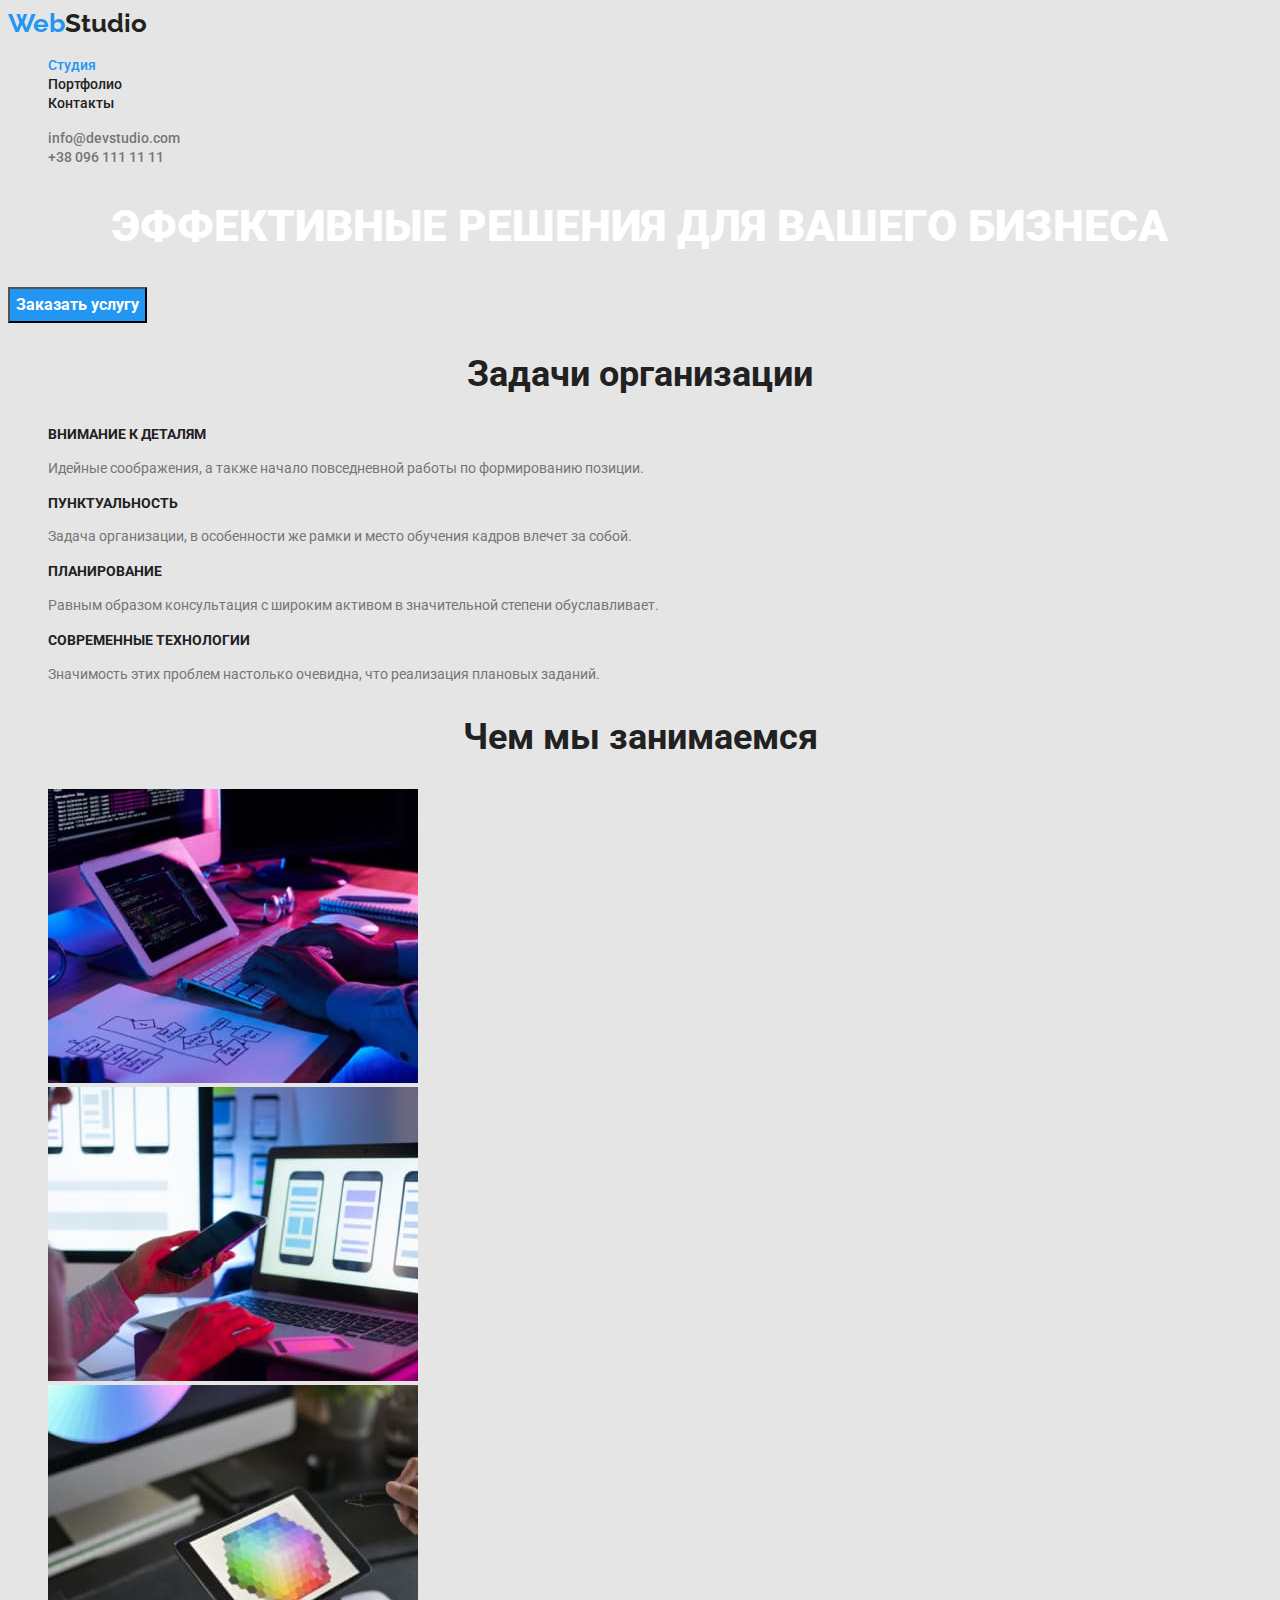
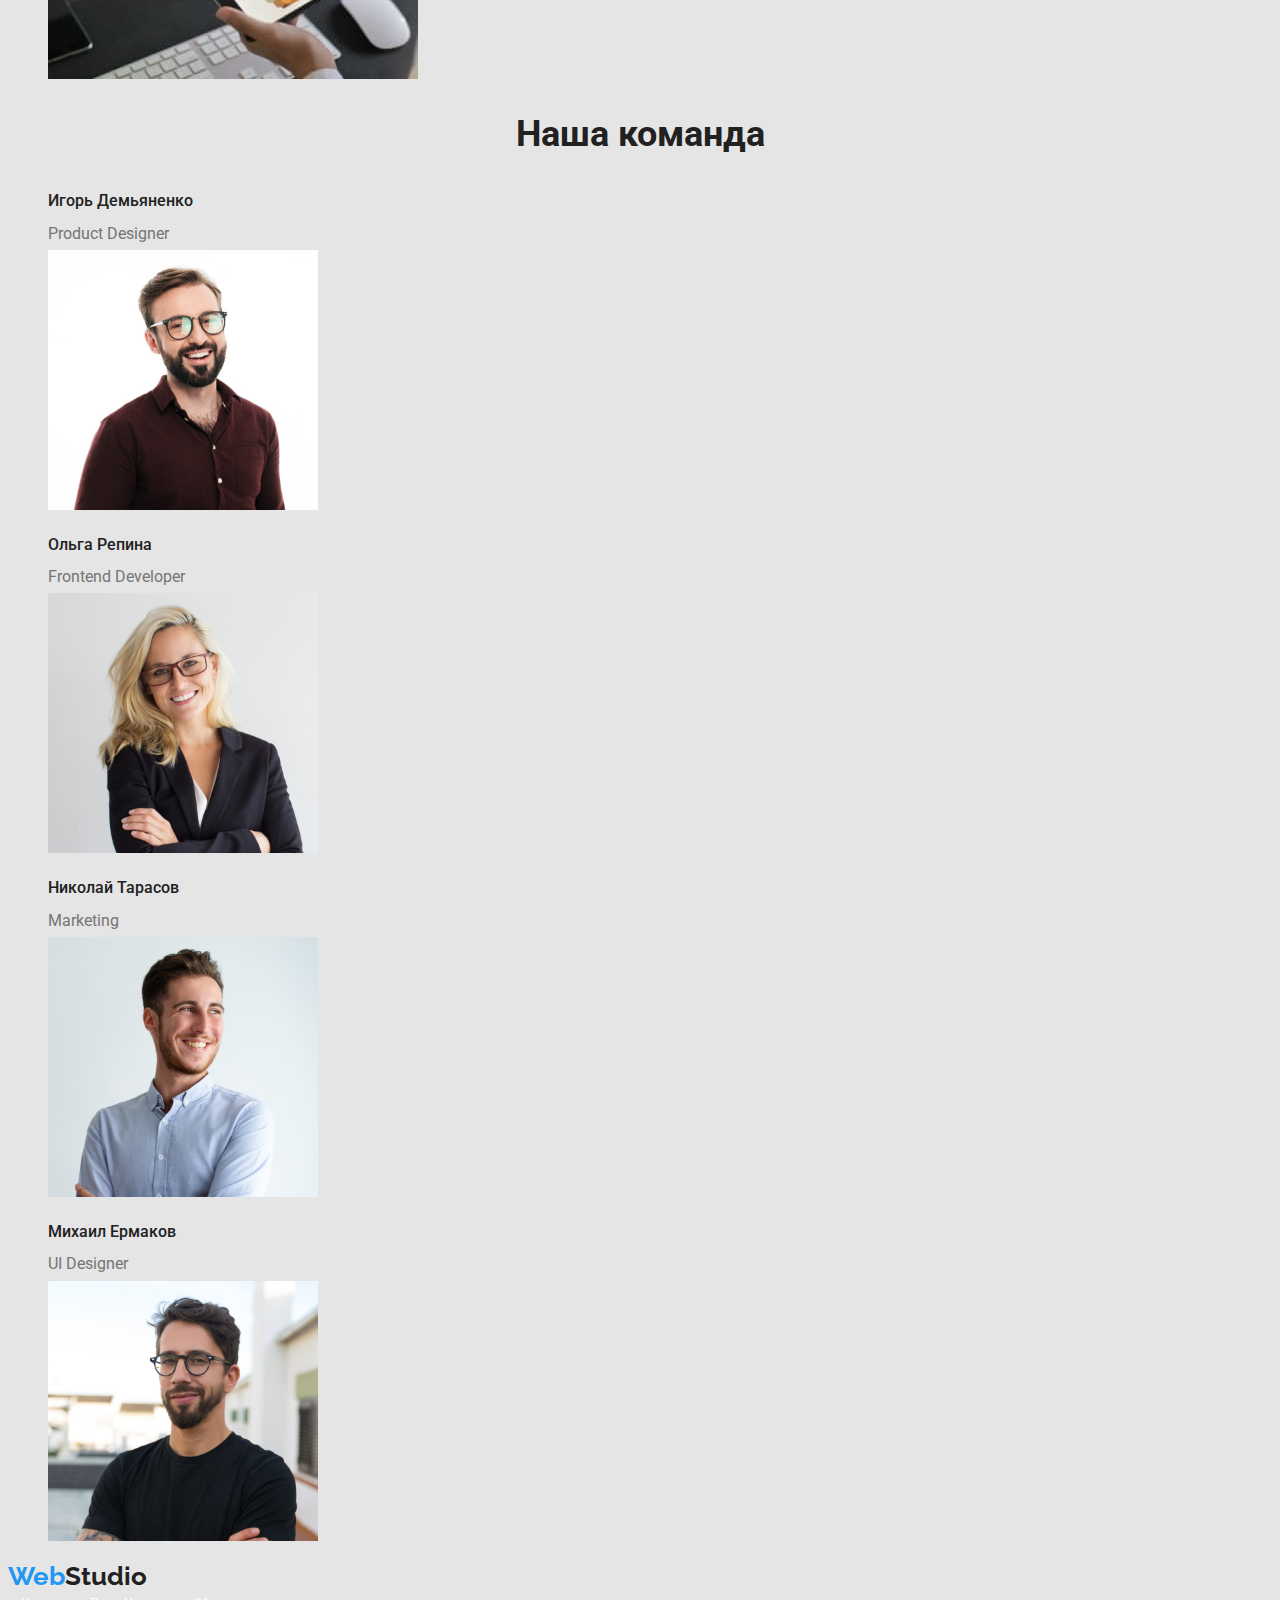
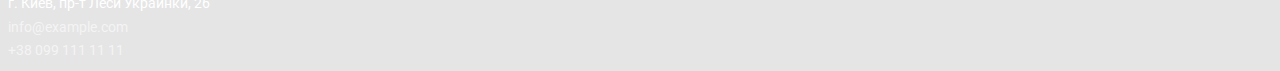
==== index.html @ 9c1476e8 "делает копию" ====
<!DOCTYPE html>
<html lang="en">
  <head>
    <meta charset="UTF-8" />
    <meta http-equiv="X-UA-Compatible" content="IE=edge" />
    <meta name="viewport" content="width=device-width, initial-scale=1.0" />
    <title>Document</title>
    <link
      href="https://fonts.googleapis.com/css2?family=Raleway:wght@700&family=Roboto:wght@400;500;700;900&display=swap"
      rel="stylesheet"
    />
    <link rel="stylesheet" href="./css/styles.css" />
  </head>
  <body>
    <header>
      <nav class="nav">
        <a href="index.html" class="logo">Web<span class="logo-span">Studio</span></a>

        <ul class="site-nav">
          <li><a href="./index.html" class="link-current">Студия</a></li>
          <li><a href="./portfolio.html" class="link">Портфолио</a></li>
          <li><a href="" class="link">Контакты</a></li>
        </ul>
      </nav>

      <ul class="auth-nav">
        <li><a href="" class="link">info@devstudio.com</a></li>
        <li><a href="" class="link">+38 096 111 11 11</a></li>
      </ul>
    </header>
    <main>
      <!--Main section-->
      <section class="main">
        <h1 class="main-title">Эффективные решения для вашего бизнеса</h1>

        <button type="button" class="button primary">Заказать услугу</button>
      </section>

      <!--Tasks section-->
      <section class="section">
        <h2 class="section-title">Задачи организации</h2>
        <ul class="tasks">
          <li>
            <h3 class="title">Внимание к деталям</h3>
            <p class="text">Идейные соображения, а также начало повседневной работы по формированию позиции.</p>
          </li>
          <li>
            <h3 class="title">Пунктуальность</h3>
            <p class="text">Задача организации, в особенности же рамки и место обучения кадров влечет за собой.</p>
          </li>
          <li>
            <h3 class="title">Планирование</h3>
            <p class="text">Равным образом консультация с широким активом в значительной степени обуславливает.</p>
          </li>
          <li>
            <h3 class="title">Современные технологии</h3>
            <p class="text">Значимость этих проблем настолько очевидна, что реализация плановых заданий.</p>
          </li>
        </ul>
      </section>

      <!--Our business section-->
      <section class="section">
        <h2 class="section-title">Чем мы занимаемся</h2>

        <ul class="our business">
          <li><img src="images/img1.jpg" alt="набор текста на клавиатуре" width="370" /></li>
          <li><img src="images/img2.jpg" alt="информация на смартфоне" width="370" /></li>
          <li><img src="images/img3.jpg" alt="изображение на планшете" width="370" /></li>
        </ul>
      </section>

      <!--Team section-->
      <section class="section">
        <h2 class="section-title">Наша команда</h2>

        <ul class="team">
          <li>
            <h3 class="title">Игорь Демьяненко</h3>
            <p class="text">Product Designer</p>
            <img src="images/Демьяненко.jpg" alt="man" width="270" />
          </li>
          <li>
            <h3 class="title">Ольга Репина</h3>
            <p class="text">Frontend Developer</p>
            <img src="images/Репина.jpg" alt="woman" width="270" />
          </li>
          <li>
            <h3 class="title">Николай Тарасов</h3>
            <p class="text">Marketing</p>
            <img src="images/Тарасов.jpg" alt="man" width="270" />
          </li>
          <li>
            <h3 class="title">Михаил Ермаков</h3>
            <p class="text">UI Designer</p>
            <img src="images/Ермаков.jpg" alt="man" width="270" />
          </li>
        </ul>
      </section>
    </main>

    <footer class="footer">
      <a href="index.html" class="logo">Web<span class="logo-footer">Studio</span></a>
      <address class="address">г. Киев, пр-т Леси Украинки, 26</address>
      <a href="mailto:info@example.com" class="footer-link">info@example.com</a><br />
      <a href="tel:+380991111111" class="footer-link">+38 099 111 11 11</a>
    </footer>
  </body>
</html>
---- css/styles.css ----
/* вторичный цвет текста #212121 */
/*цвет основного текста #757575 */
/* белый #FFFFFF */
/* акцент #2196F3 */
/* вторичный цвет фона #F5F4FA */
/* основной цвет фона #e5e5e5; */

/* Стили для index.html */

:root {
  --primary-text-color: #757575;
  --title-text-color: #212121;
  --accent-color: #2196f3;
  --primary-bg-color: #f5f4fa;
  --secondary-bg-color: #e5e5e5;
  --primary-white-color: #ffffff;
}

body {
  color: var(--primary-text-color);
  background-color: var(--secondary-bg-color);
  font-family: roboto, sans-serif;
}

.logo {
  color: var(--accent-color);
  font-family: raleway, serif;
  font-weight: 700;
  font-size: 26px;
  line-height: 1.2;
  text-decoration: none;
}
.logo:hover,
.logo:focus {
  color: var(--accent-color);
}
.logo-span {
  color: var(--title-text-color);
  font-family: raleway, serif;
  font-weight: 700;
  font-size: 26px;
  line-height: 1.2;
}
.logo-span:hover,
.logo-span:focus {
  color: var(--accent-color);
}

/* site-nav */

.site-nav .link {
  color: var(--title-text-color);
  font-weight: 500;
  font-size: 14px;
  line-height: 1.2;
  text-decoration: none;
}
.site-nav .link:hover,
.site-nav .link:focus {
  color: var(--accent-color);
}
.link-current {
  color: var(--accent-color);
  font-weight: 500;
  font-size: 14px;
  line-height: 1.2;
  text-decoration: none;
}

/* auth-nav */

.auth-nav .link {
  color: var(--primary-text-color);
  font-weight: 500;
  font-size: 14px;
  line-height: 1.2;
  text-decoration: none;
}
.auth-nav .link:hover,
.auth-nav .link:focus {
  color: var(--accent-color);
}

/* main section */

.main-title {
  color: var(--primary-white-color);
  font-weight: 900;
  font-size: 44px;
  line-height: 1.4;
  text-align: center;
  text-transform: uppercase;
}

/* section */

.section-title {
  color: var(--title-text-color);
  font-weight: 700;
  font-size: 36px;
  line-height: 1.2;
  text-align: center;
}

/* tasks */

.tasks .title {
  color: var(--title-text-color);
  font-weight: 700;
  font-size: 14px;
  line-height: 1.2;
  text-transform: uppercase;
}

.tasks .text {
  font-size: 14px;
  line-height: 1.7;
}

/* team */

.team .title {
  color: var(--title-text-color);
  font-weight: 500;
  font-size: 16px;
  line-height: 1.9;
}

.team .text {
  font-size: 16px;
  line-height: 1.2px;
}

/* footer */

.logo-footer {
  color: var(--title-text-color);
  font-family: raleway, serif;
  font-size: 26px;
  line-height: 1.2;
}
.logo-footer:hover,
.logo-footer:focus {
  color: var(--accent-color);
}

.address {
  color: rgba(255, 255, 255, 1);
  font-size: 14px;
  line-height: 1.7;
  font-style: normal;
}

.footer-link {
  color: rgba(255, 255, 255, 0.6);
  font-size: 14px;
  line-height: 1.7;
  text-decoration: none;
}
.footer-link:hover,
.footer-link:focus {
  color: var(--accent-color);
}

/* button */

.button {
  color: var(--title-text-color);
  background-color: var(--primary-bg-color);
  cursor: pointer;
}

.button.primary {
  color: var(--primary-white-color);
  background-color: var(--accent-color);
  font-family: inherit;
  font-weight: 700;
  font-size: 16px;
  line-height: 1.9;
  align-items: center;
  text-align: center;
}

.button.secondary {
  color: var(--title-text-color);
  background-color: var(--primary-bg-color);
  font-family: inherit;
  font-weight: 500;
  font-size: 16px;
  line-height: 1.6;
  text-align: center;
}

.button:hover,
.button:focus {
  background-color: var(--accent-color);
}

/* стили для li */
li {
  list-style-type: none;
}

/* стили для portfolio.html */

.progect .title {
  color: var(--title-text-color);
  font-weight: 700;
  font-size: 18px;
  line-height: 2px;
}

.progect .text {
  font-size: 16px;
  line-height: 1.9;
}
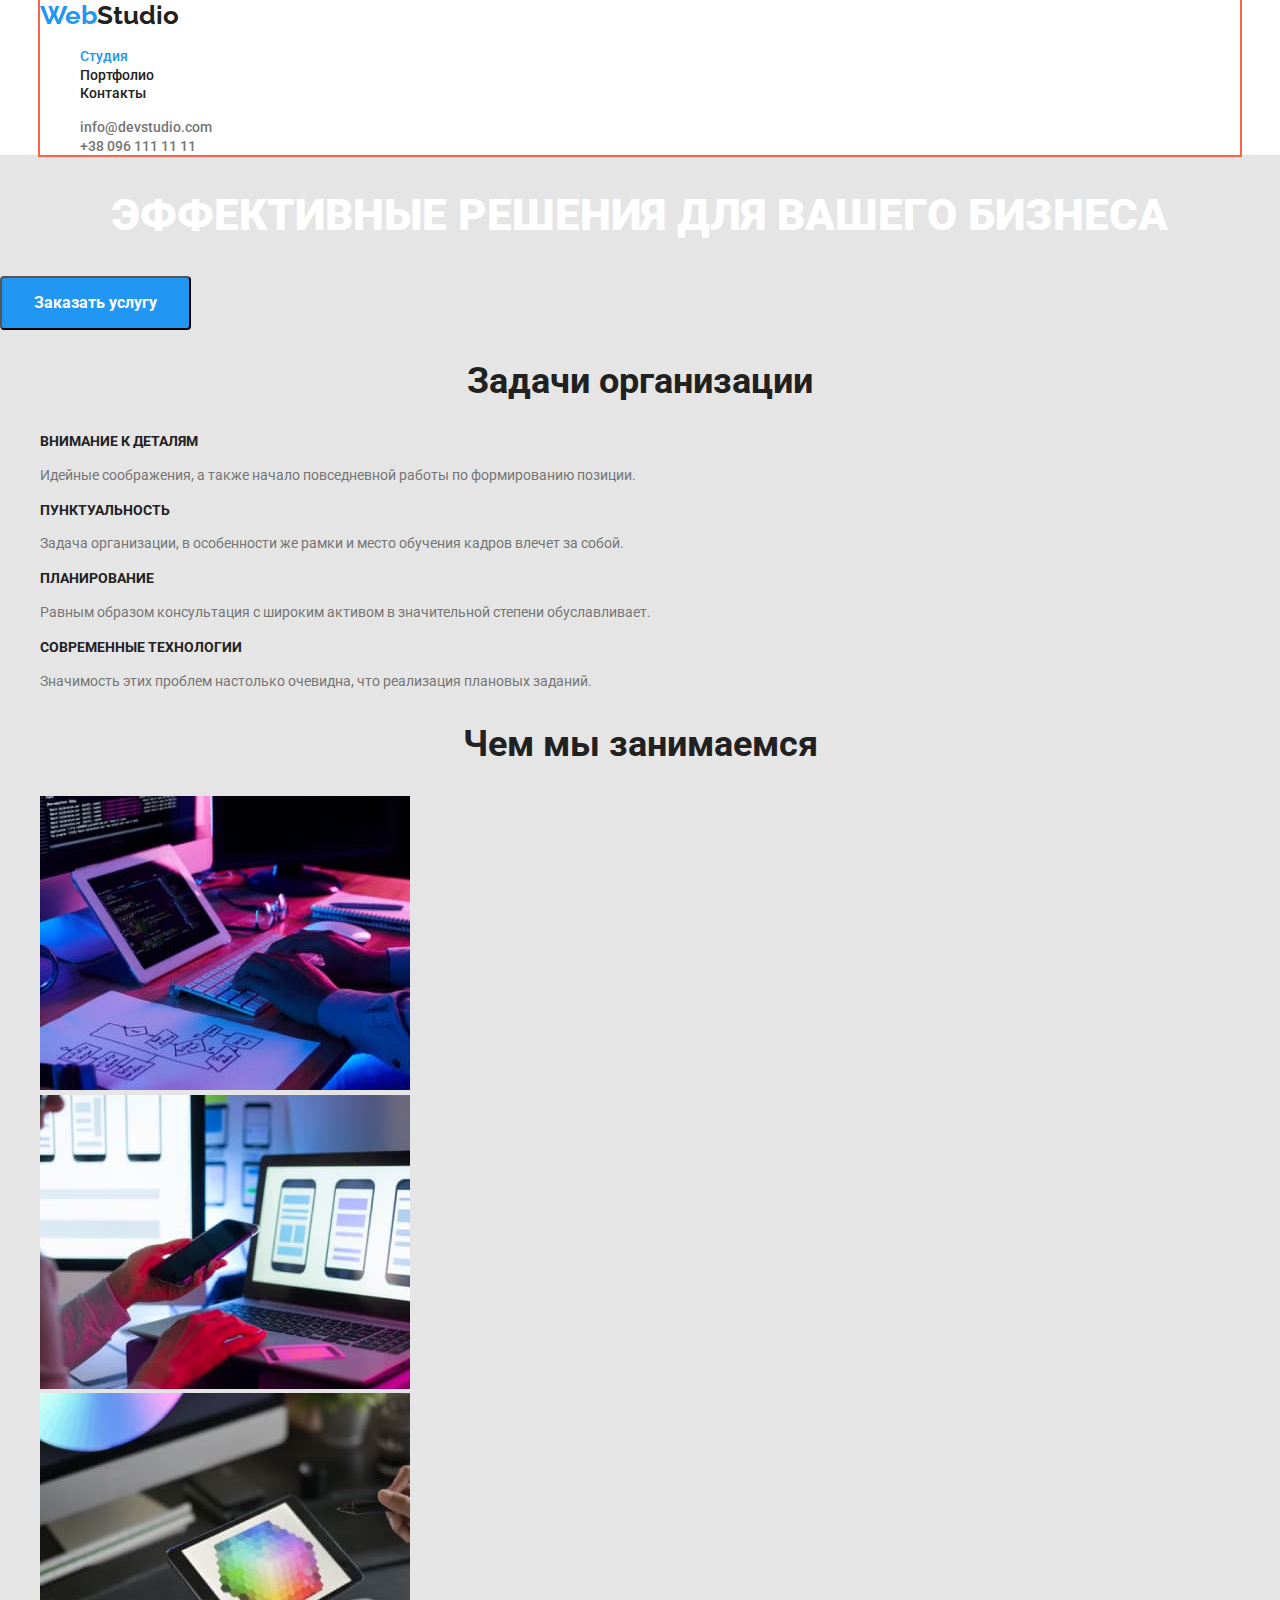
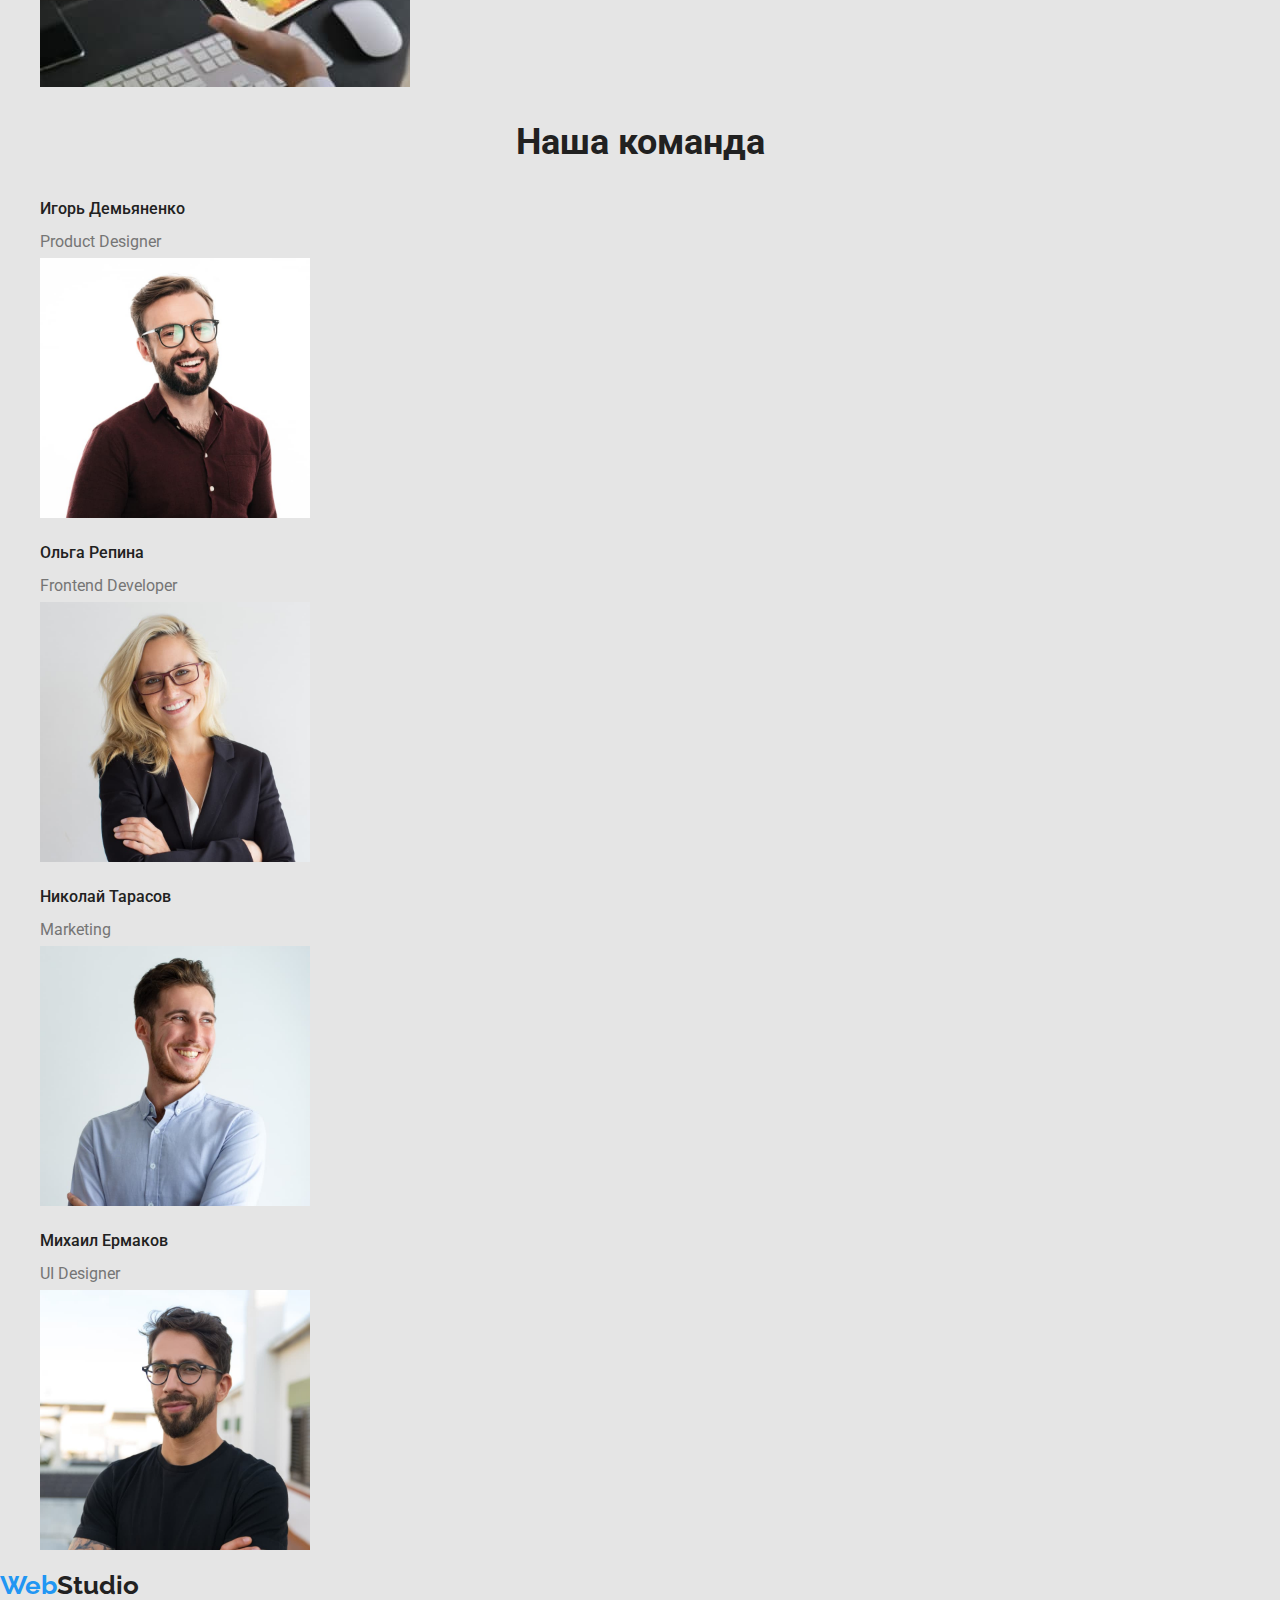
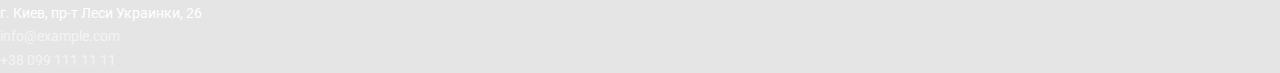
==== commit 0f18fe6d: "добавляет дивы и классы" ====
--- a/index.html
+++ b/index.html
@@ -9,24 +9,30 @@
       href="https://fonts.googleapis.com/css2?family=Raleway:wght@700&family=Roboto:wght@400;500;700;900&display=swap"
       rel="stylesheet"
     />
+    <link
+      rel="stylesheet"
+      href="https://cdnjs.cloudflare.com/ajax/libs/modern-normalize/1.0.0/modern-normalize.min.css"
+    />
     <link rel="stylesheet" href="./css/styles.css" />
   </head>
   <body>
-    <header>
-      <nav class="nav">
-        <a href="index.html" class="logo">Web<span class="logo-span">Studio</span></a>
+    <header class="page-header">
+      <div class="container">
+        <nav class="nav">
+          <a href="index.html" class="logo">Web<span class="logo-span">Studio</span></a>
 
-        <ul class="site-nav">
-          <li><a href="./index.html" class="link-current">Студия</a></li>
-          <li><a href="./portfolio.html" class="link">Портфолио</a></li>
-          <li><a href="" class="link">Контакты</a></li>
+          <ul class="site-nav">
+            <li><a href="./index.html" class="link-current">Студия</a></li>
+            <li><a href="./portfolio.html" class="link">Портфолио</a></li>
+            <li><a href="" class="link">Контакты</a></li>
+          </ul>
+        </nav>
+
+        <ul class="auth-nav">
+          <li><a href="" class="link">info@devstudio.com</a></li>
+          <li><a href="" class="link">+38 096 111 11 11</a></li>
         </ul>
-      </nav>
-
-      <ul class="auth-nav">
-        <li><a href="" class="link">info@devstudio.com</a></li>
-        <li><a href="" class="link">+38 096 111 11 11</a></li>
-      </ul>
+      </div>
     </header>
     <main>
       <!--Main section-->
--- a/css/styles.css
+++ b/css/styles.css
@@ -22,6 +22,19 @@
   font-family: roboto, sans-serif;
 }
 
+.container {
+  margin-left: auto;
+  margin-right: auto;
+  width: 1200px;
+  outline: 2px solid tomato;
+}
+
+/* page-header */
+
+.page-header {
+  background-color: var(--primary-white-color);
+}
+
 .logo {
   color: var(--accent-color);
   font-family: raleway, serif;
@@ -168,6 +181,7 @@
   color: var(--title-text-color);
   background-color: var(--primary-bg-color);
   cursor: pointer;
+  border-radius: 4px;
 }
 
 .button.primary {
@@ -179,6 +193,7 @@
   line-height: 1.9;
   align-items: center;
   text-align: center;
+  padding: 10px 32px;
 }
 
 .button.secondary {
@@ -189,6 +204,7 @@
   font-size: 16px;
   line-height: 1.6;
   text-align: center;
+  padding: 6px 22px;
 }
 
 .button:hover,
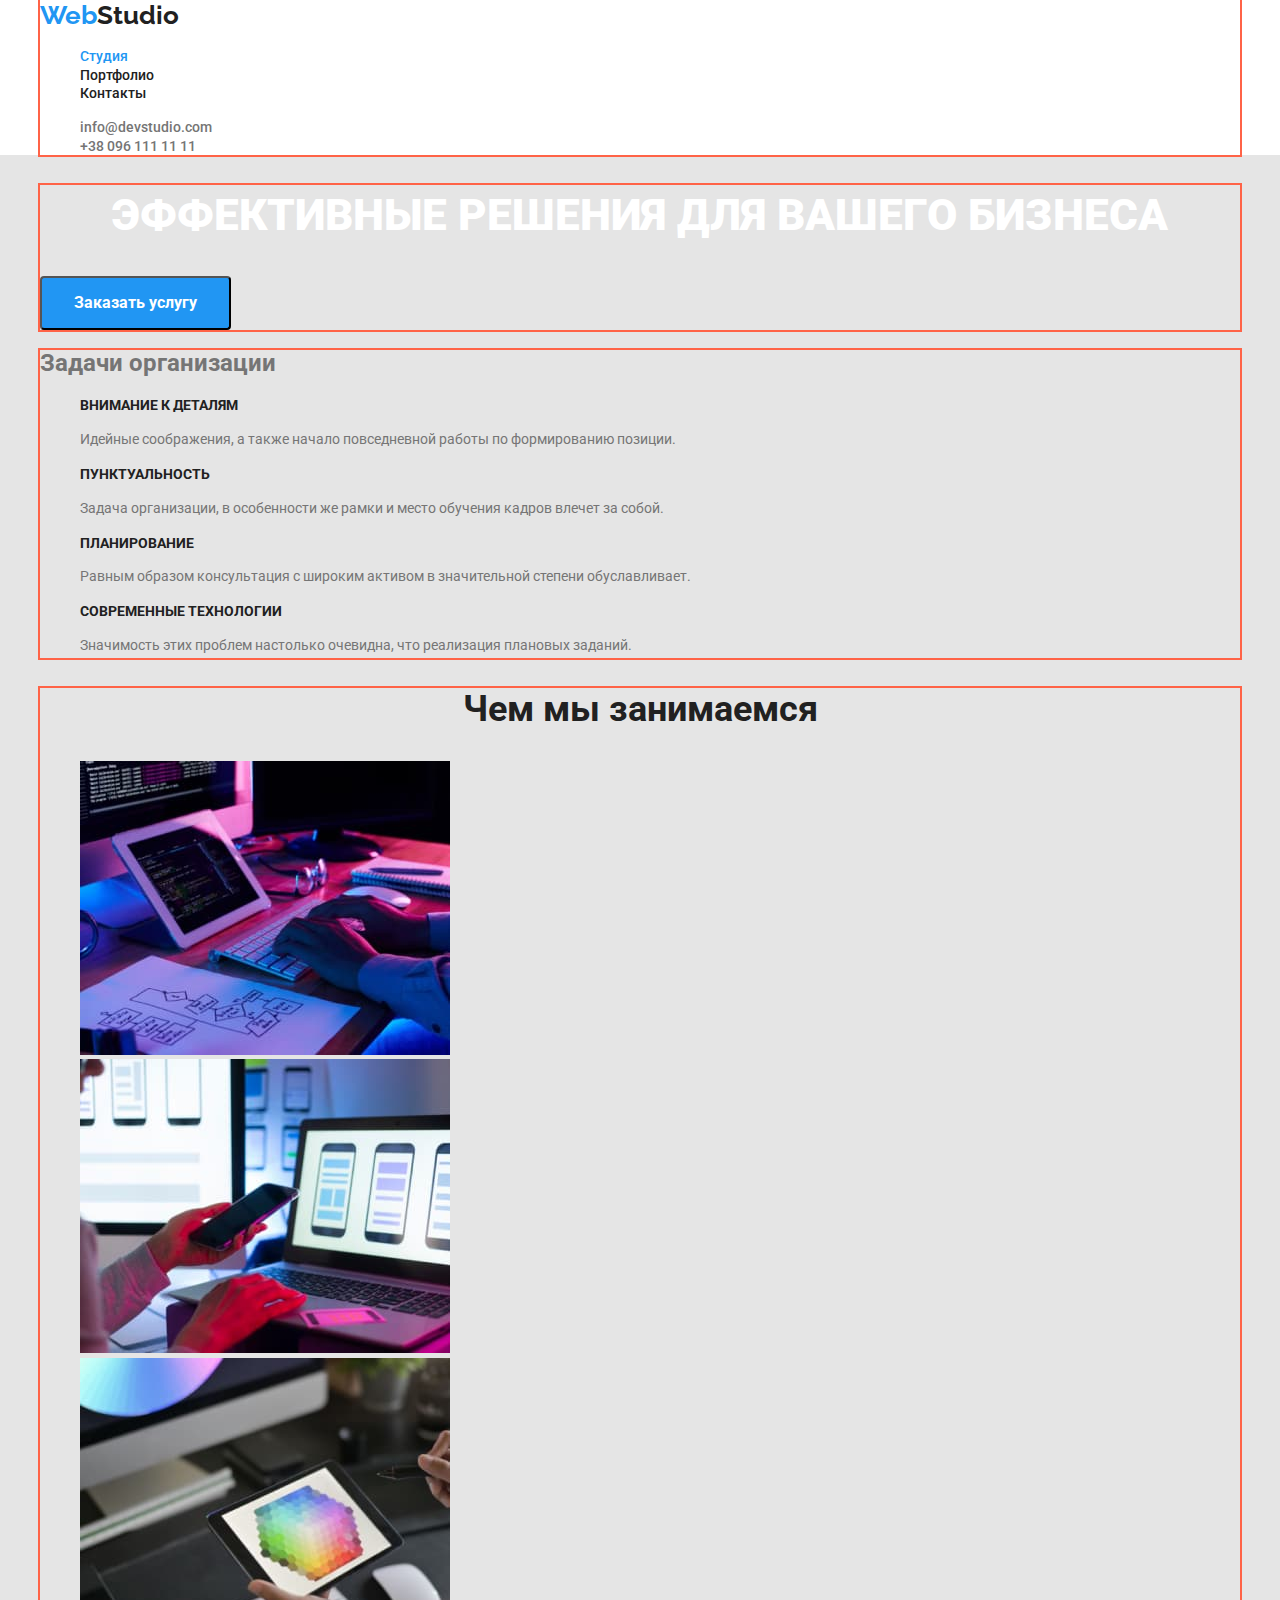
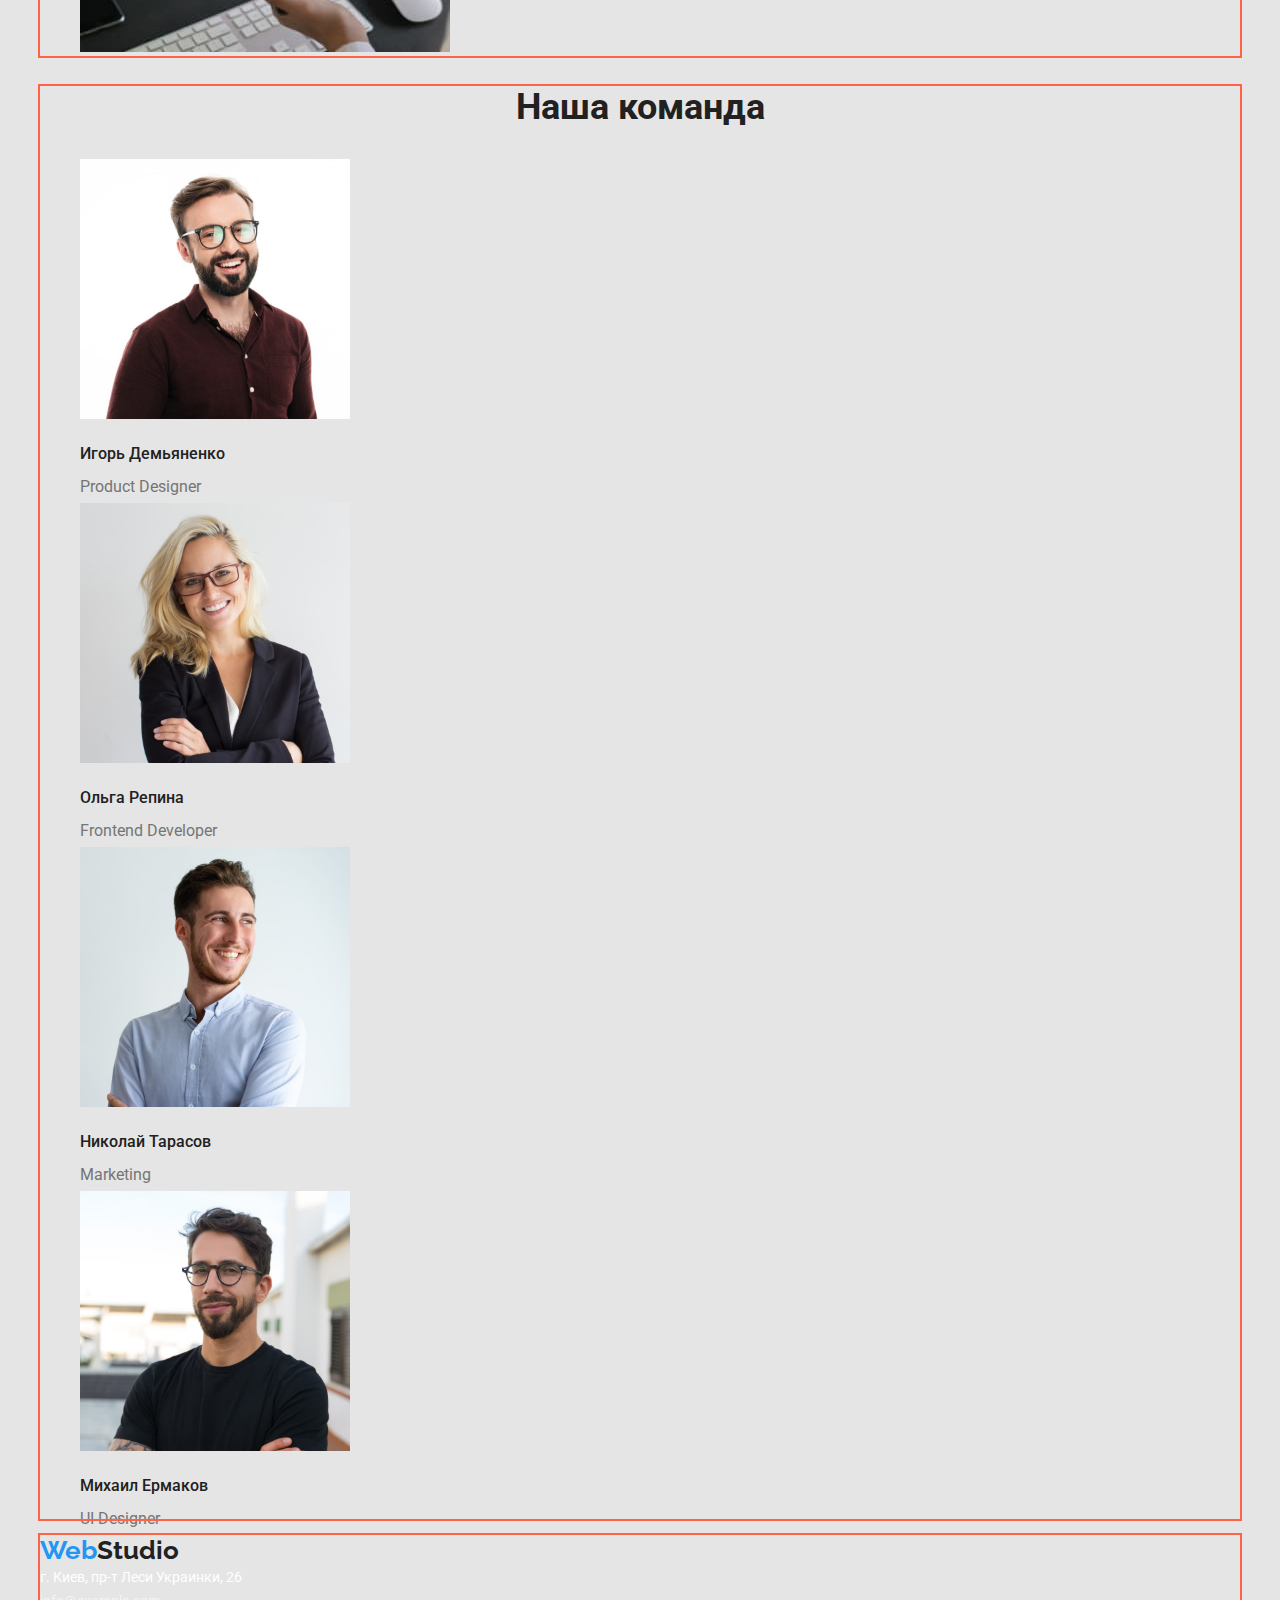
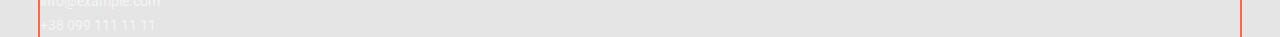
==== commit 0c2e9ff1: "добавляет классы" ====
--- a/index.html
+++ b/index.html
@@ -21,14 +21,14 @@
         <nav class="nav">
           <a href="index.html" class="logo">Web<span class="logo-span">Studio</span></a>
 
-          <ul class="site-nav">
+          <ul class="site-nav list">
             <li><a href="./index.html" class="link-current">Студия</a></li>
             <li><a href="./portfolio.html" class="link">Портфолио</a></li>
             <li><a href="" class="link">Контакты</a></li>
           </ul>
         </nav>
 
-        <ul class="auth-nav">
+        <ul class="auth-nav list">
           <li><a href="" class="link">info@devstudio.com</a></li>
           <li><a href="" class="link">+38 096 111 11 11</a></li>
         </ul>
@@ -37,79 +37,89 @@
     <main>
       <!--Main section-->
       <section class="main">
-        <h1 class="main-title">Эффективные решения для вашего бизнеса</h1>
+        <div class="container">
+          <h1 class="main-title">Эффективные решения для вашего бизнеса</h1>
 
-        <button type="button" class="button primary">Заказать услугу</button>
+          <button type="button" class="button primary">Заказать услугу</button>
+        </div>
       </section>
 
       <!--Tasks section-->
-      <section class="section">
-        <h2 class="section-title">Задачи организации</h2>
-        <ul class="tasks">
-          <li>
-            <h3 class="title">Внимание к деталям</h3>
-            <p class="text">Идейные соображения, а также начало повседневной работы по формированию позиции.</p>
-          </li>
-          <li>
-            <h3 class="title">Пунктуальность</h3>
-            <p class="text">Задача организации, в особенности же рамки и место обучения кадров влечет за собой.</p>
-          </li>
-          <li>
-            <h3 class="title">Планирование</h3>
-            <p class="text">Равным образом консультация с широким активом в значительной степени обуславливает.</p>
-          </li>
-          <li>
-            <h3 class="title">Современные технологии</h3>
-            <p class="text">Значимость этих проблем настолько очевидна, что реализация плановых заданий.</p>
-          </li>
-        </ul>
+      <section class="section padding">
+        <div class="container">
+          <h2 class="section-title-tasks">Задачи организации</h2>
+          <ul class="tasks list">
+            <li>
+              <h3 class="title">Внимание к деталям</h3>
+              <p class="text">Идейные соображения, а также начало повседневной работы по формированию позиции.</p>
+            </li>
+            <li>
+              <h3 class="title">Пунктуальность</h3>
+              <p class="text">Задача организации, в особенности же рамки и место обучения кадров влечет за собой.</p>
+            </li>
+            <li>
+              <h3 class="title">Планирование</h3>
+              <p class="text">Равным образом консультация с широким активом в значительной степени обуславливает.</p>
+            </li>
+            <li>
+              <h3 class="title">Современные технологии</h3>
+              <p class="text">Значимость этих проблем настолько очевидна, что реализация плановых заданий.</p>
+            </li>
+          </ul>
+        </div>
       </section>
 
       <!--Our business section-->
-      <section class="section">
-        <h2 class="section-title">Чем мы занимаемся</h2>
+      <section class="section padding">
+        <div class="container">
+          <h2 class="section-title">Чем мы занимаемся</h2>
 
-        <ul class="our business">
-          <li><img src="images/img1.jpg" alt="набор текста на клавиатуре" width="370" /></li>
-          <li><img src="images/img2.jpg" alt="информация на смартфоне" width="370" /></li>
-          <li><img src="images/img3.jpg" alt="изображение на планшете" width="370" /></li>
-        </ul>
+          <ul class="our business list">
+            <li><img src="images/img1.jpg" alt="набор текста на клавиатуре" width="370" /></li>
+            <li><img src="images/img2.jpg" alt="информация на смартфоне" width="370" /></li>
+            <li><img src="images/img3.jpg" alt="изображение на планшете" width="370" /></li>
+          </ul>
+        </div>
       </section>
 
       <!--Team section-->
-      <section class="section">
-        <h2 class="section-title">Наша команда</h2>
+      <section class="section padding">
+        <div class="container">
+          <h2 class="section-title">Наша команда</h2>
 
-        <ul class="team">
-          <li>
-            <h3 class="title">Игорь Демьяненко</h3>
-            <p class="text">Product Designer</p>
-            <img src="images/Демьяненко.jpg" alt="man" width="270" />
-          </li>
-          <li>
-            <h3 class="title">Ольга Репина</h3>
-            <p class="text">Frontend Developer</p>
-            <img src="images/Репина.jpg" alt="woman" width="270" />
-          </li>
-          <li>
-            <h3 class="title">Николай Тарасов</h3>
-            <p class="text">Marketing</p>
-            <img src="images/Тарасов.jpg" alt="man" width="270" />
-          </li>
-          <li>
-            <h3 class="title">Михаил Ермаков</h3>
-            <p class="text">UI Designer</p>
-            <img src="images/Ермаков.jpg" alt="man" width="270" />
-          </li>
-        </ul>
+          <ul class="team list">
+            <li>
+              <img src="images/Демьяненко.jpg" alt="man" width="270" />
+              <h3 class="title">Игорь Демьяненко</h3>
+              <p class="text">Product Designer</p>
+            </li>
+            <li>
+              <img src="images/Репина.jpg" alt="woman" width="270" />
+              <h3 class="title">Ольга Репина</h3>
+              <p class="text">Frontend Developer</p>
+            </li>
+            <li>
+              <img src="images/Тарасов.jpg" alt="man" width="270" />
+              <h3 class="title">Николай Тарасов</h3>
+              <p class="text">Marketing</p>
+            </li>
+            <li>
+              <img src="images/Ермаков.jpg" alt="man" width="270" />
+              <h3 class="title">Михаил Ермаков</h3>
+              <p class="text">UI Designer</p>
+            </li>
+          </ul>
+        </div>
       </section>
     </main>
 
     <footer class="footer">
-      <a href="index.html" class="logo">Web<span class="logo-footer">Studio</span></a>
-      <address class="address">г. Киев, пр-т Леси Украинки, 26</address>
-      <a href="mailto:info@example.com" class="footer-link">info@example.com</a><br />
-      <a href="tel:+380991111111" class="footer-link">+38 099 111 11 11</a>
+      <div class="container">
+        <a href="index.html" class="logo">Web<span class="logo-footer">Studio</span></a>
+        <address class="address">г. Киев, пр-т Леси Украинки, 26</address>
+        <a href="mailto:info@example.com" class="footer-link">info@example.com</a><br />
+        <a href="tel:+380991111111" class="footer-link">+38 099 111 11 11</a>
+      </div>
     </footer>
   </body>
 </html>
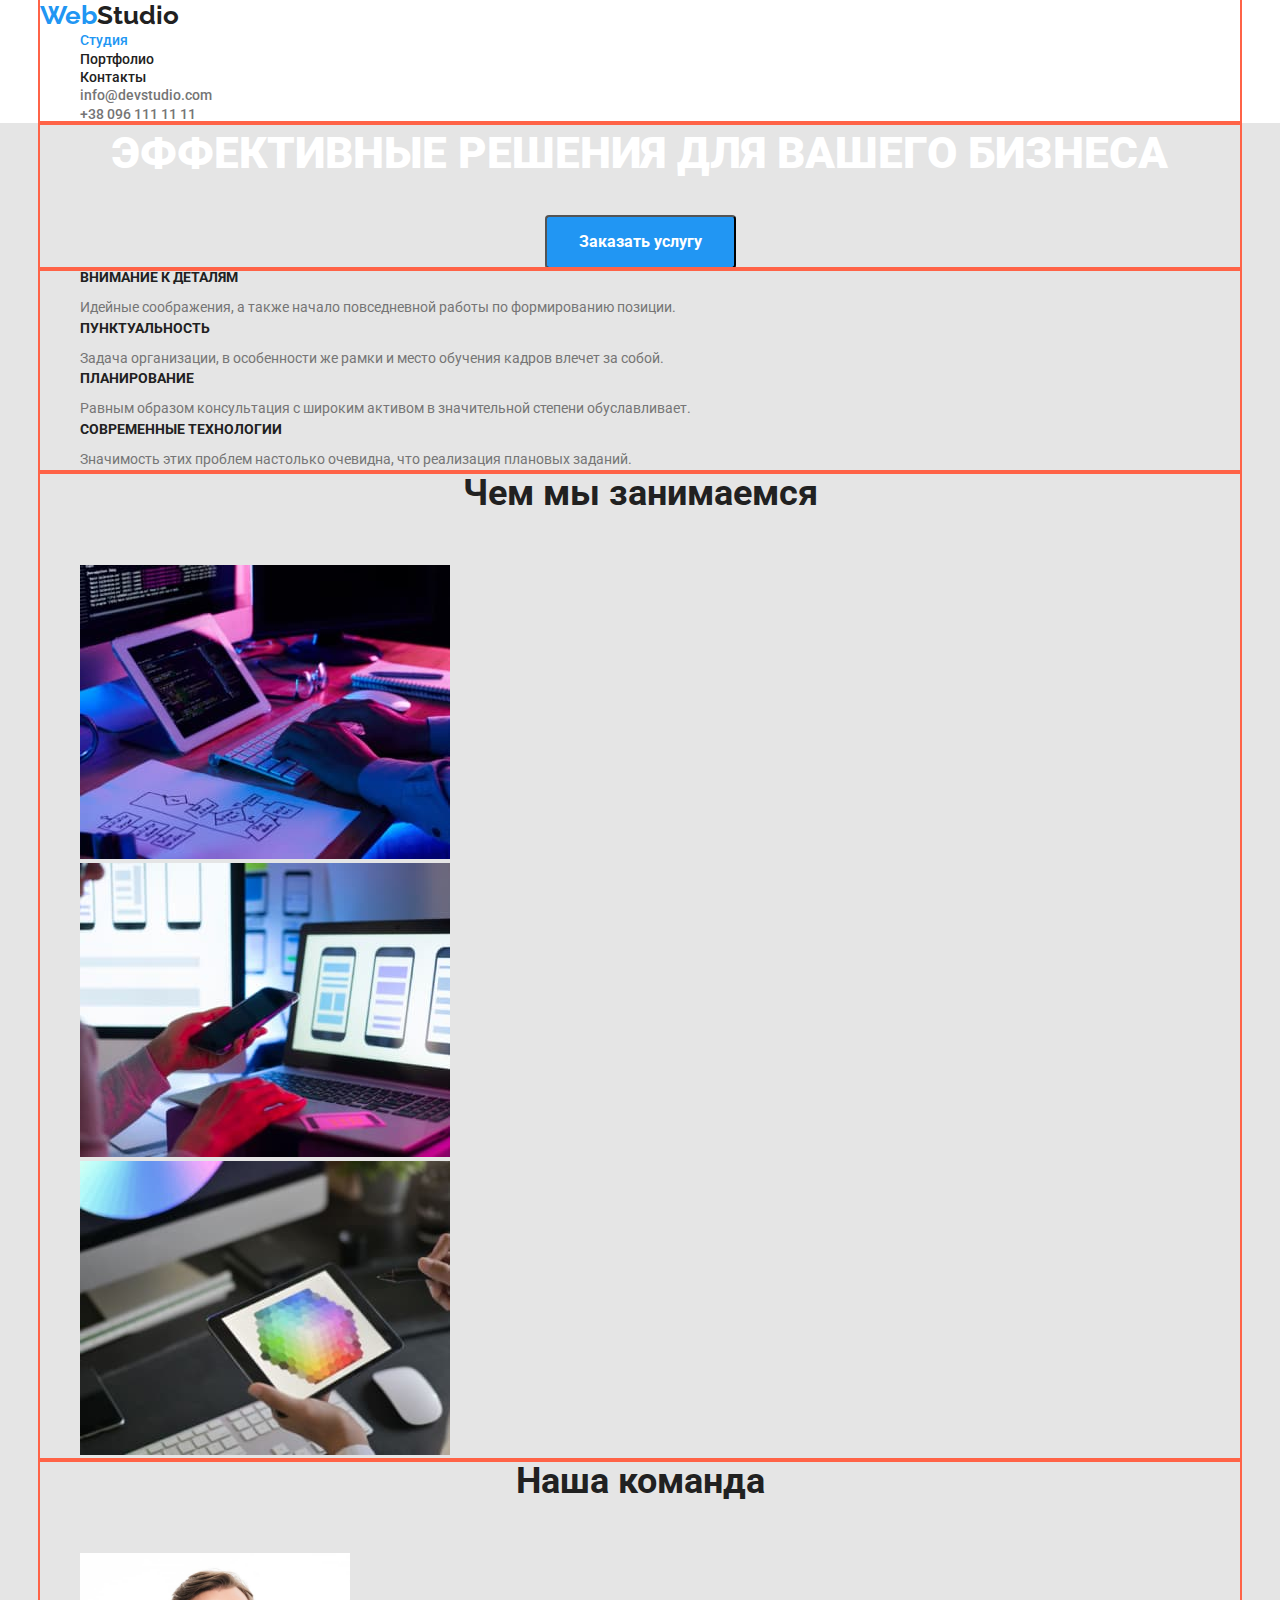
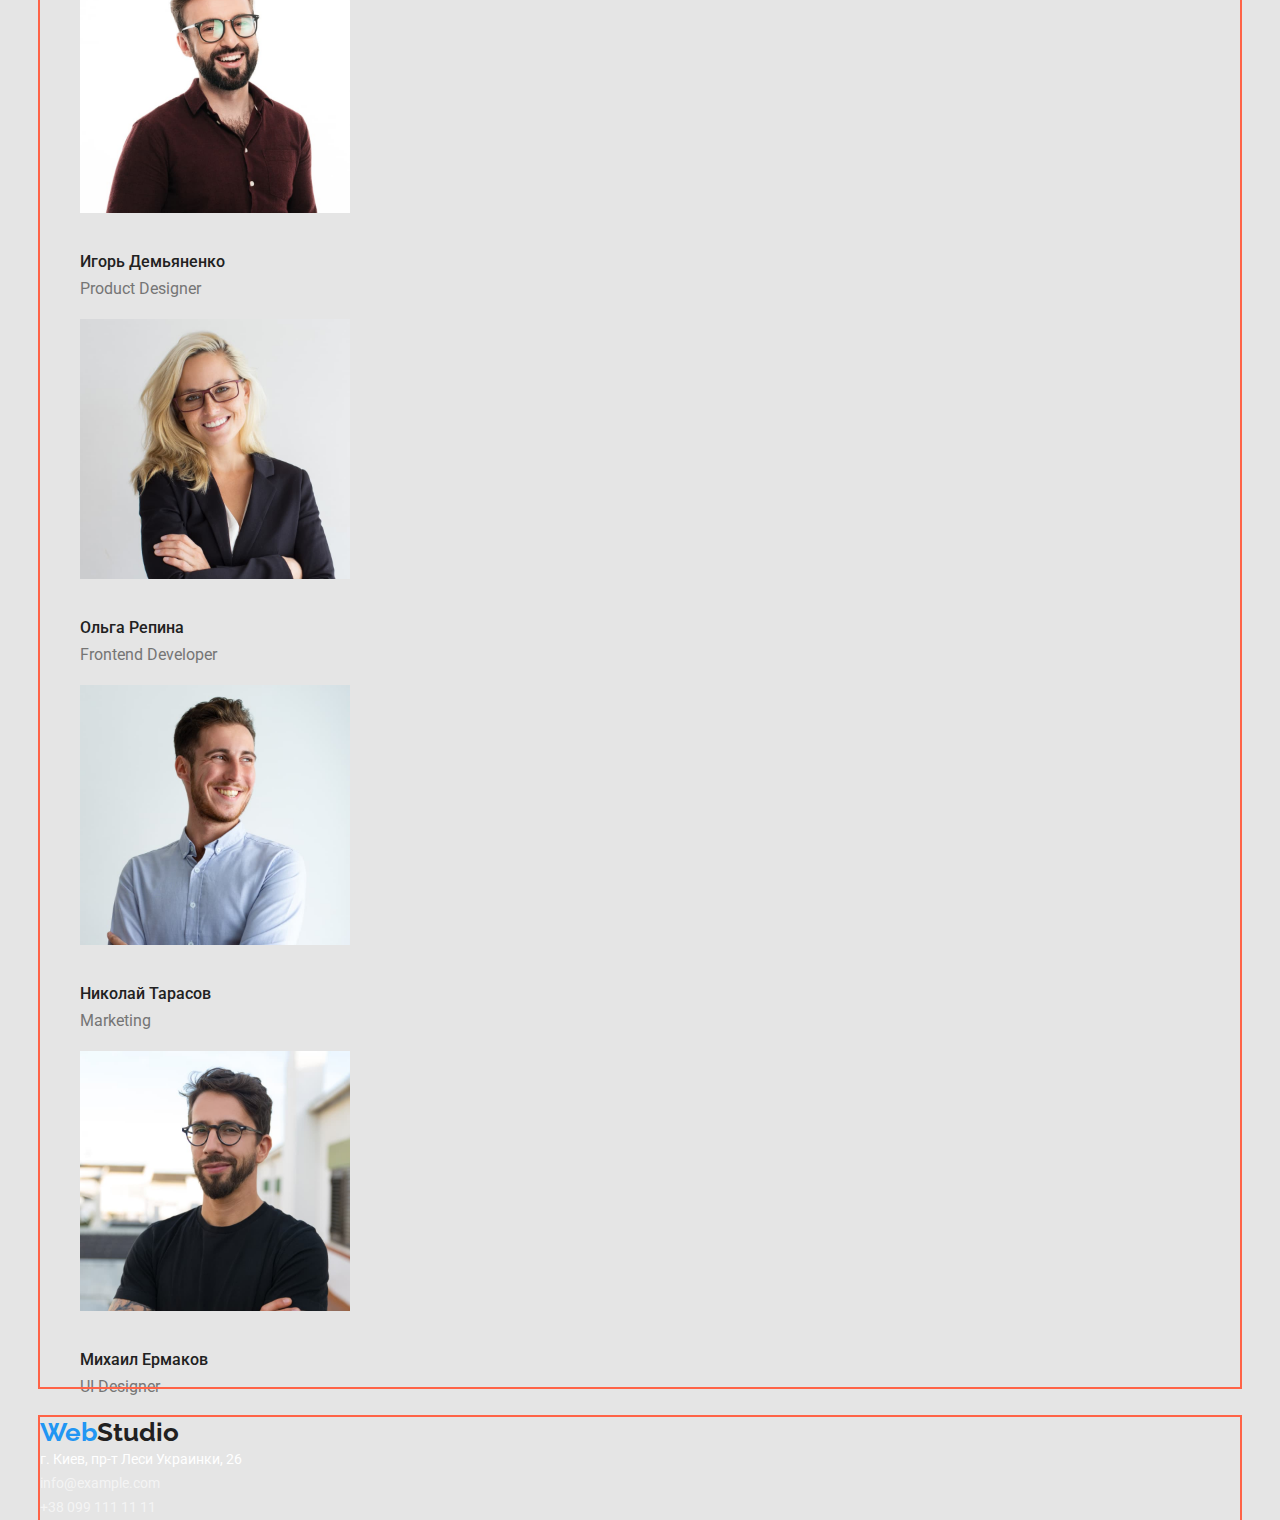
==== commit 384279a3: "добавляет классы для флекса" ====
--- a/index.html
+++ b/index.html
@@ -17,20 +17,20 @@
   </head>
   <body>
     <header class="page-header">
-      <div class="container">
-        <nav class="nav">
+      <div class="container main-nav">
+        <nav class="nav main-nav">
           <a href="index.html" class="logo">Web<span class="logo-span">Studio</span></a>
 
           <ul class="site-nav list">
-            <li><a href="./index.html" class="link-current">Студия</a></li>
-            <li><a href="./portfolio.html" class="link">Портфолио</a></li>
-            <li><a href="" class="link">Контакты</a></li>
+            <li class="item"><a href="./index.html" class="link-current">Студия</a></li>
+            <li class="item"><a href="./portfolio.html" class="link">Портфолио</a></li>
+            <li class="item"><a href="" class="link">Контакты</a></li>
           </ul>
         </nav>
 
         <ul class="auth-nav list">
-          <li><a href="" class="link">info@devstudio.com</a></li>
-          <li><a href="" class="link">+38 096 111 11 11</a></li>
+          <li class="item"><a href="" class="link">info@devstudio.com</a></li>
+          <li class="item"><a href="" class="link">+38 096 111 11 11</a></li>
         </ul>
       </div>
     </header>
@@ -45,7 +45,7 @@
       </section>
 
       <!--Tasks section-->
-      <section class="section padding">
+      <section class="section">
         <div class="container">
           <h2 class="section-title-tasks">Задачи организации</h2>
           <ul class="tasks list">
@@ -70,7 +70,7 @@
       </section>
 
       <!--Our business section-->
-      <section class="section padding">
+      <section class="section">
         <div class="container">
           <h2 class="section-title">Чем мы занимаемся</h2>
 
@@ -83,7 +83,7 @@
       </section>
 
       <!--Team section-->
-      <section class="section padding">
+      <section class="section">
         <div class="container">
           <h2 class="section-title">Наша команда</h2>
 
--- a/css/styles.css
+++ b/css/styles.css
@@ -96,18 +96,27 @@
 
 /* main section */
 
+.main {
+  text-align: center;
+}
+
 .main-title {
+  margin-top: 0;
+  margin-bottom: 30px;
+
   color: var(--primary-white-color);
   font-weight: 900;
   font-size: 44px;
   line-height: 1.4;
-  text-align: center;
   text-transform: uppercase;
 }
 
 /* section */
 
 .section-title {
+  margin-top: 0;
+  margin-bottom: 50px;
+
   color: var(--title-text-color);
   font-weight: 700;
   font-size: 36px;
@@ -117,7 +126,20 @@
 
 /* tasks */
 
+.section-title-tasks {
+  position: absolute !important;
+  clip: rect(1px 1px 1px 1px);
+  clip: rect(1px, 1px, 1px, 1px);
+  padding: 0 !important;
+  border: 0 !important;
+  height: 1px !important;
+  width: 1px !important;
+  overflow: hidden;
+}
 .tasks .title {
+  margin-top: 0px;
+  margin-bottom: 10px;
+
   color: var(--title-text-color);
   font-weight: 700;
   font-size: 14px;
@@ -126,13 +148,24 @@
 }
 
 .tasks .text {
+  margin-top: 0;
+  margin-bottom: 0;
+
   font-size: 14px;
   line-height: 1.7;
 }
 
 /* team */
 
+.section.padding {
+  padding-top: 94px;
+  padding-bottom: 0;
+}
+
 .team .title {
+  margin-top: 30px;
+  margin-bottom: 0;
+
   color: var(--title-text-color);
   font-weight: 500;
   font-size: 16px;
@@ -140,6 +173,9 @@
 }
 
 .team .text {
+  margin-top: 10px;
+  margin-bottom: 30px;
+
   font-size: 16px;
   line-height: 1.2px;
 }
@@ -213,13 +249,19 @@
 }
 
 /* стили для li */
-li {
+
+.list {
+  margin-top: 0;
+  margin-bottom: 0;
   list-style-type: none;
 }
 
 /* стили для portfolio.html */
 
 .progect .title {
+  margin-top: 20px;
+  margin-bottom: 4px;
+
   color: var(--title-text-color);
   font-weight: 700;
   font-size: 18px;
@@ -227,6 +269,9 @@
 }
 
 .progect .text {
+  margin-top: 0;
+  margin-bottom: 20px;
+
   font-size: 16px;
   line-height: 1.9;
 }
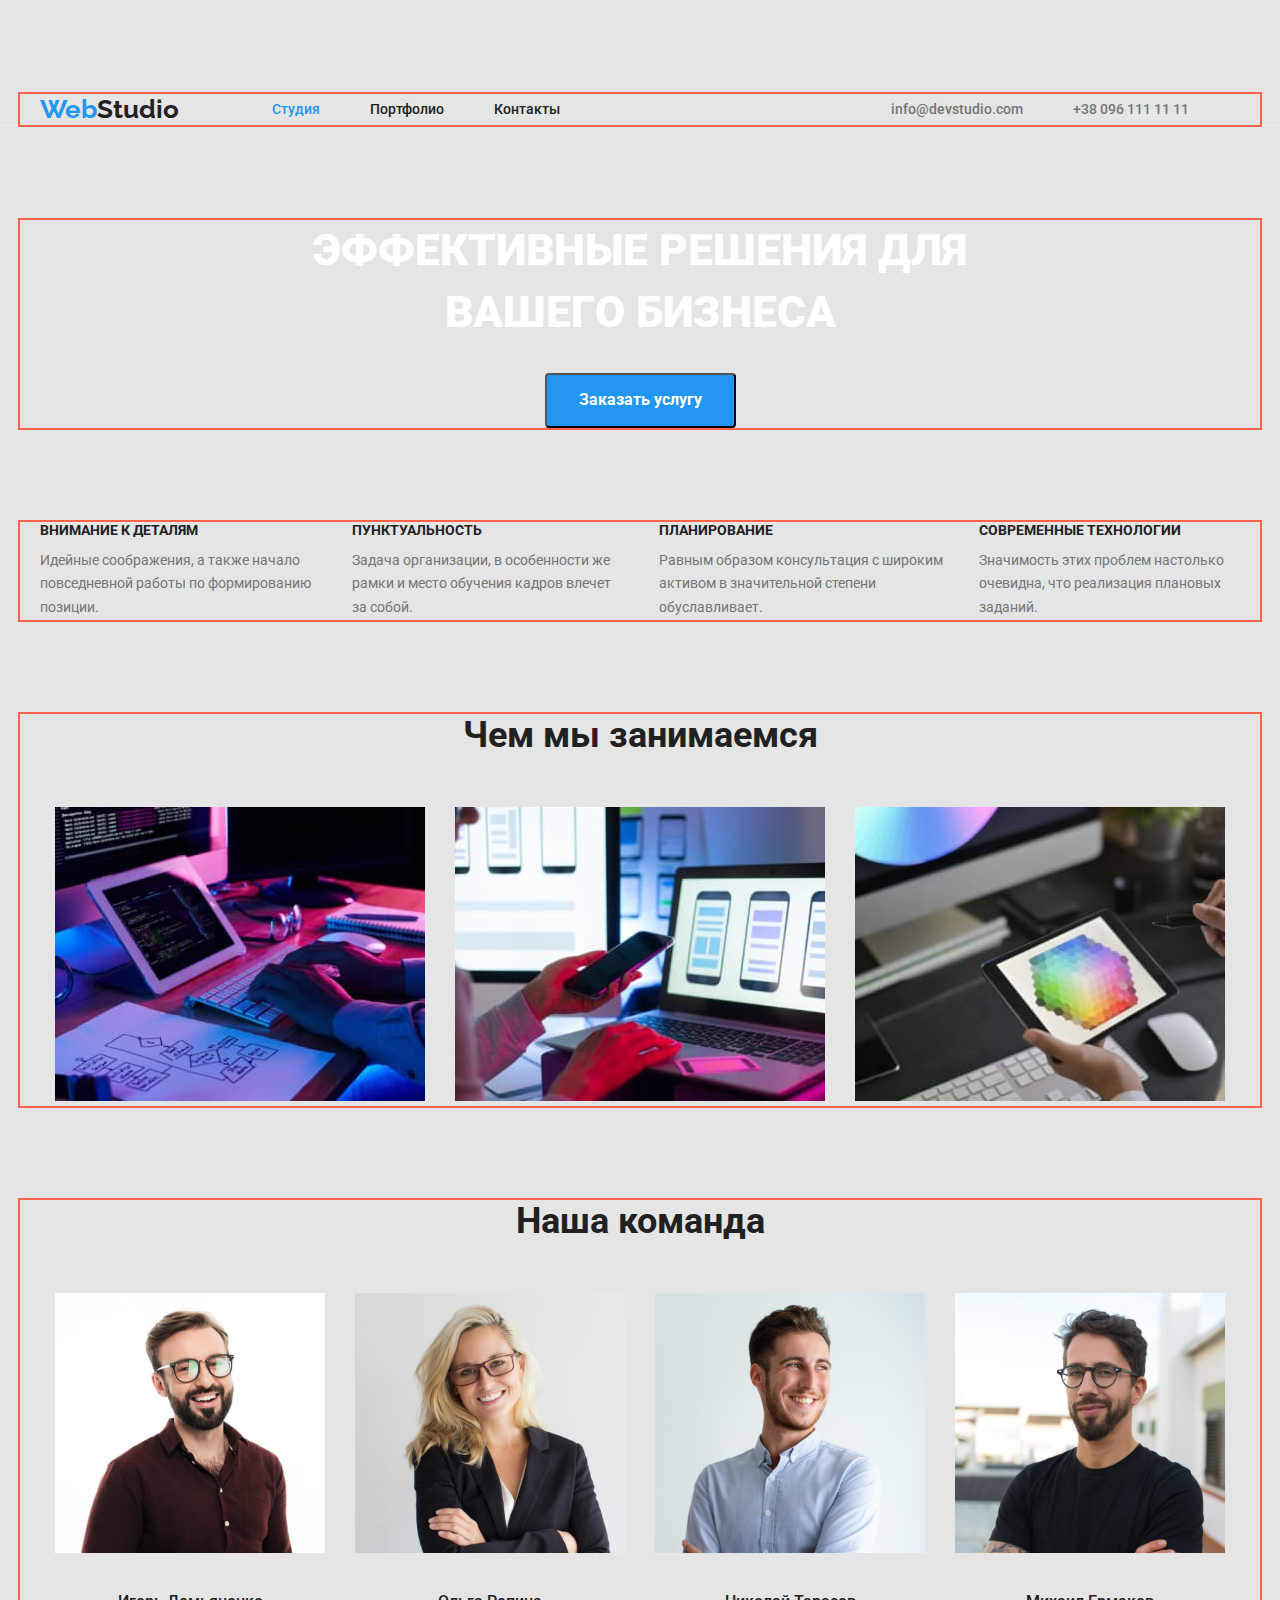
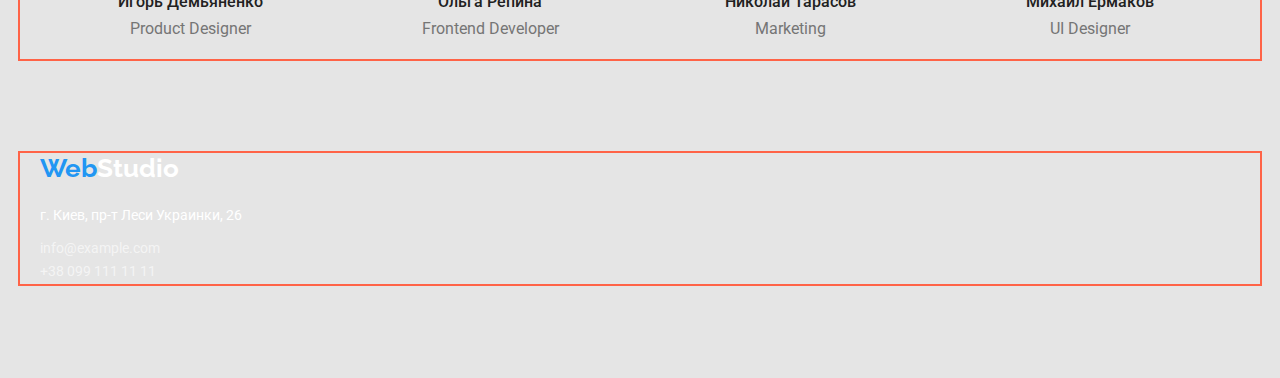
==== commit a244ec3f: "добавляет флексы и и отступы" ====
--- a/index.html
+++ b/index.html
@@ -49,19 +49,19 @@
         <div class="container">
           <h2 class="section-title-tasks">Задачи организации</h2>
           <ul class="tasks list">
-            <li>
+            <li class="item">
               <h3 class="title">Внимание к деталям</h3>
               <p class="text">Идейные соображения, а также начало повседневной работы по формированию позиции.</p>
             </li>
-            <li>
+            <li class="item">
               <h3 class="title">Пунктуальность</h3>
               <p class="text">Задача организации, в особенности же рамки и место обучения кадров влечет за собой.</p>
             </li>
-            <li>
+            <li class="item">
               <h3 class="title">Планирование</h3>
               <p class="text">Равным образом консультация с широким активом в значительной степени обуславливает.</p>
             </li>
-            <li>
+            <li class="item">
               <h3 class="title">Современные технологии</h3>
               <p class="text">Значимость этих проблем настолько очевидна, что реализация плановых заданий.</p>
             </li>
@@ -74,10 +74,10 @@
         <div class="container">
           <h2 class="section-title">Чем мы занимаемся</h2>
 
-          <ul class="our business list">
-            <li><img src="images/img1.jpg" alt="набор текста на клавиатуре" width="370" /></li>
-            <li><img src="images/img2.jpg" alt="информация на смартфоне" width="370" /></li>
-            <li><img src="images/img3.jpg" alt="изображение на планшете" width="370" /></li>
+          <ul class="our-business list">
+            <li class="item"><img src="images/img1.jpg" alt="набор текста на клавиатуре" width="370" /></li>
+            <li class="item"><img src="images/img2.jpg" alt="информация на смартфоне" width="370" /></li>
+            <li class="item"><img src="images/img3.jpg" alt="изображение на планшете" width="370" /></li>
           </ul>
         </div>
       </section>
@@ -88,22 +88,22 @@
           <h2 class="section-title">Наша команда</h2>
 
           <ul class="team list">
-            <li>
+            <li class="item">
               <img src="images/Демьяненко.jpg" alt="man" width="270" />
               <h3 class="title">Игорь Демьяненко</h3>
               <p class="text">Product Designer</p>
             </li>
-            <li>
+            <li class="item">
               <img src="images/Репина.jpg" alt="woman" width="270" />
               <h3 class="title">Ольга Репина</h3>
               <p class="text">Frontend Developer</p>
             </li>
-            <li>
+            <li class="item">
               <img src="images/Тарасов.jpg" alt="man" width="270" />
               <h3 class="title">Николай Тарасов</h3>
               <p class="text">Marketing</p>
             </li>
-            <li>
+            <li class="item">
               <img src="images/Ермаков.jpg" alt="man" width="270" />
               <h3 class="title">Михаил Ермаков</h3>
               <p class="text">UI Designer</p>
--- a/css/styles.css
+++ b/css/styles.css
@@ -14,6 +14,7 @@
   --primary-bg-color: #f5f4fa;
   --secondary-bg-color: #e5e5e5;
   --primary-white-color: #ffffff;
+  --footer-bg-color: #2f303a;
 }
 
 body {
@@ -25,14 +26,17 @@
 .container {
   margin-left: auto;
   margin-right: auto;
-  width: 1200px;
+  padding-right: 20px;
+  padding-left: 20px;
+  width: 1240px;
   outline: 2px solid tomato;
 }
 
 /* page-header */
 
 .page-header {
-  background-color: var(--primary-white-color);
+  border-bottom: 1px solid #ececec;
+  padding-top: 94px;
 }
 
 .logo {
@@ -59,8 +63,26 @@
   color: var(--accent-color);
 }
 
+/* main-nav */
+
+.nav {
+  margin-right: 331px;
+}
+
+.main-nav {
+  display: flex;
+  align-items: center;
+}
+
 /* site-nav */
 
+.site-nav {
+  display: flex;
+}
+
+.site-nav .item + .item {
+  margin-left: 50px;
+}
 .site-nav .link {
   color: var(--title-text-color);
   font-weight: 500;
@@ -80,7 +102,19 @@
   text-decoration: none;
 }
 
+.nav .site-nav {
+  margin-left: 93px;
+}
+
 /* auth-nav */
+
+.auth-nav {
+  display: flex;
+}
+
+.auth-nav .item + .item {
+  margin-left: 50px;
+}
 
 .auth-nav .link {
   color: var(--primary-text-color);
@@ -98,11 +132,14 @@
 
 .main {
   text-align: center;
+  padding-top: 94px;
 }
 
 .main-title {
   margin-top: 0;
   margin-bottom: 30px;
+  padding-right: 252px;
+  padding-left: 252px;
 
   color: var(--primary-white-color);
   font-weight: 900;
@@ -113,6 +150,10 @@
 
 /* section */
 
+.section {
+  padding-top: 94px;
+}
+
 .section-title {
   margin-top: 0;
   margin-bottom: 50px;
@@ -125,6 +166,15 @@
 }
 
 /* tasks */
+
+.tasks {
+  display: flex;
+  justify-content: center;
+}
+
+.tasks .item:not(:last-child) {
+  margin-right: 30px;
+}
 
 .section-title-tasks {
   position: absolute !important;
@@ -136,6 +186,7 @@
   width: 1px !important;
   overflow: hidden;
 }
+
 .tasks .title {
   margin-top: 0px;
   margin-bottom: 10px;
@@ -155,11 +206,35 @@
   line-height: 1.7;
 }
 
+/* our business section */
+
+.our-business {
+  display: flex;
+  justify-content: center;
+}
+
+.our-business .item {
+  margin-right: 30px;
+}
+
+.our-business .item:last-child {
+  margin-right: 0px;
+}
+
 /* team */
 
-.section.padding {
-  padding-top: 94px;
-  padding-bottom: 0;
+.team {
+  display: flex;
+  justify-content: center;
+}
+
+.team .item {
+  padding-right: 30px;
+  text-align: center;
+}
+
+.team .item:last-child {
+  padding-right: 0;
 }
 
 .team .title {
@@ -182,8 +257,13 @@
 
 /* footer */
 
+.footer {
+  padding-top: 94px;
+  padding-bottom: 94px;
+}
+
 .logo-footer {
-  color: var(--title-text-color);
+  color: var(--primary-white-color);
   font-family: raleway, serif;
   font-size: 26px;
   line-height: 1.2;
@@ -194,6 +274,9 @@
 }
 
 .address {
+  margin-top: 20px;
+  margin-bottom: 9px;
+
   color: rgba(255, 255, 255, 1);
   font-size: 14px;
   line-height: 1.7;
@@ -251,14 +334,59 @@
 /* стили для li */
 
 .list {
-  margin-top: 0;
+  padding: 0;
+  margin: 0;
+  list-style-type: none;
+}
+
+/* стили для portfolio.html */
+
+.progect {
+  display: flex;
+  margin-bottom: 34px;
+  justify-content: center;
+}
+
+.progect .item:not(:last-child) {
+  margin-right: 8px;
+}
+
+.progect:last-child {
   margin-bottom: 0;
-  list-style-type: none;
-}
-
-/* стили для portfolio.html */
-
-.progect .title {
+}
+
+.progects {
+  display: flex;
+  flex-wrap: wrap;
+  justify-content: center;
+}
+
+.progects .item {
+  border-bottom: 1px solid #eeeeee;
+  width: 370px;
+  margin-right: 30px;
+  margin-bottom: 30px;
+}
+
+.progects .item:nth-child(3n) {
+  margin-right: 0;
+}
+
+.progects .item:nth-last-child(-n + 3) {
+  margin-bottom: 0;
+}
+
+.section-title-progect {
+  position: absolute !important;
+  clip: rect(1px 1px 1px 1px);
+  clip: rect(1px, 1px, 1px, 1px);
+  padding: 0 !important;
+  border: 0 !important;
+  height: 1px !important;
+  width: 1px !important;
+  overflow: hidden;
+}
+.progects .title {
   margin-top: 20px;
   margin-bottom: 4px;
 
@@ -268,10 +396,14 @@
   line-height: 2px;
 }
 
-.progect .text {
-  margin-top: 0;
+.progects .text {
   margin-bottom: 20px;
 
   font-size: 16px;
   line-height: 1.9;
 }
+
+.text {
+  padding: 0;
+  margin: 0;
+}
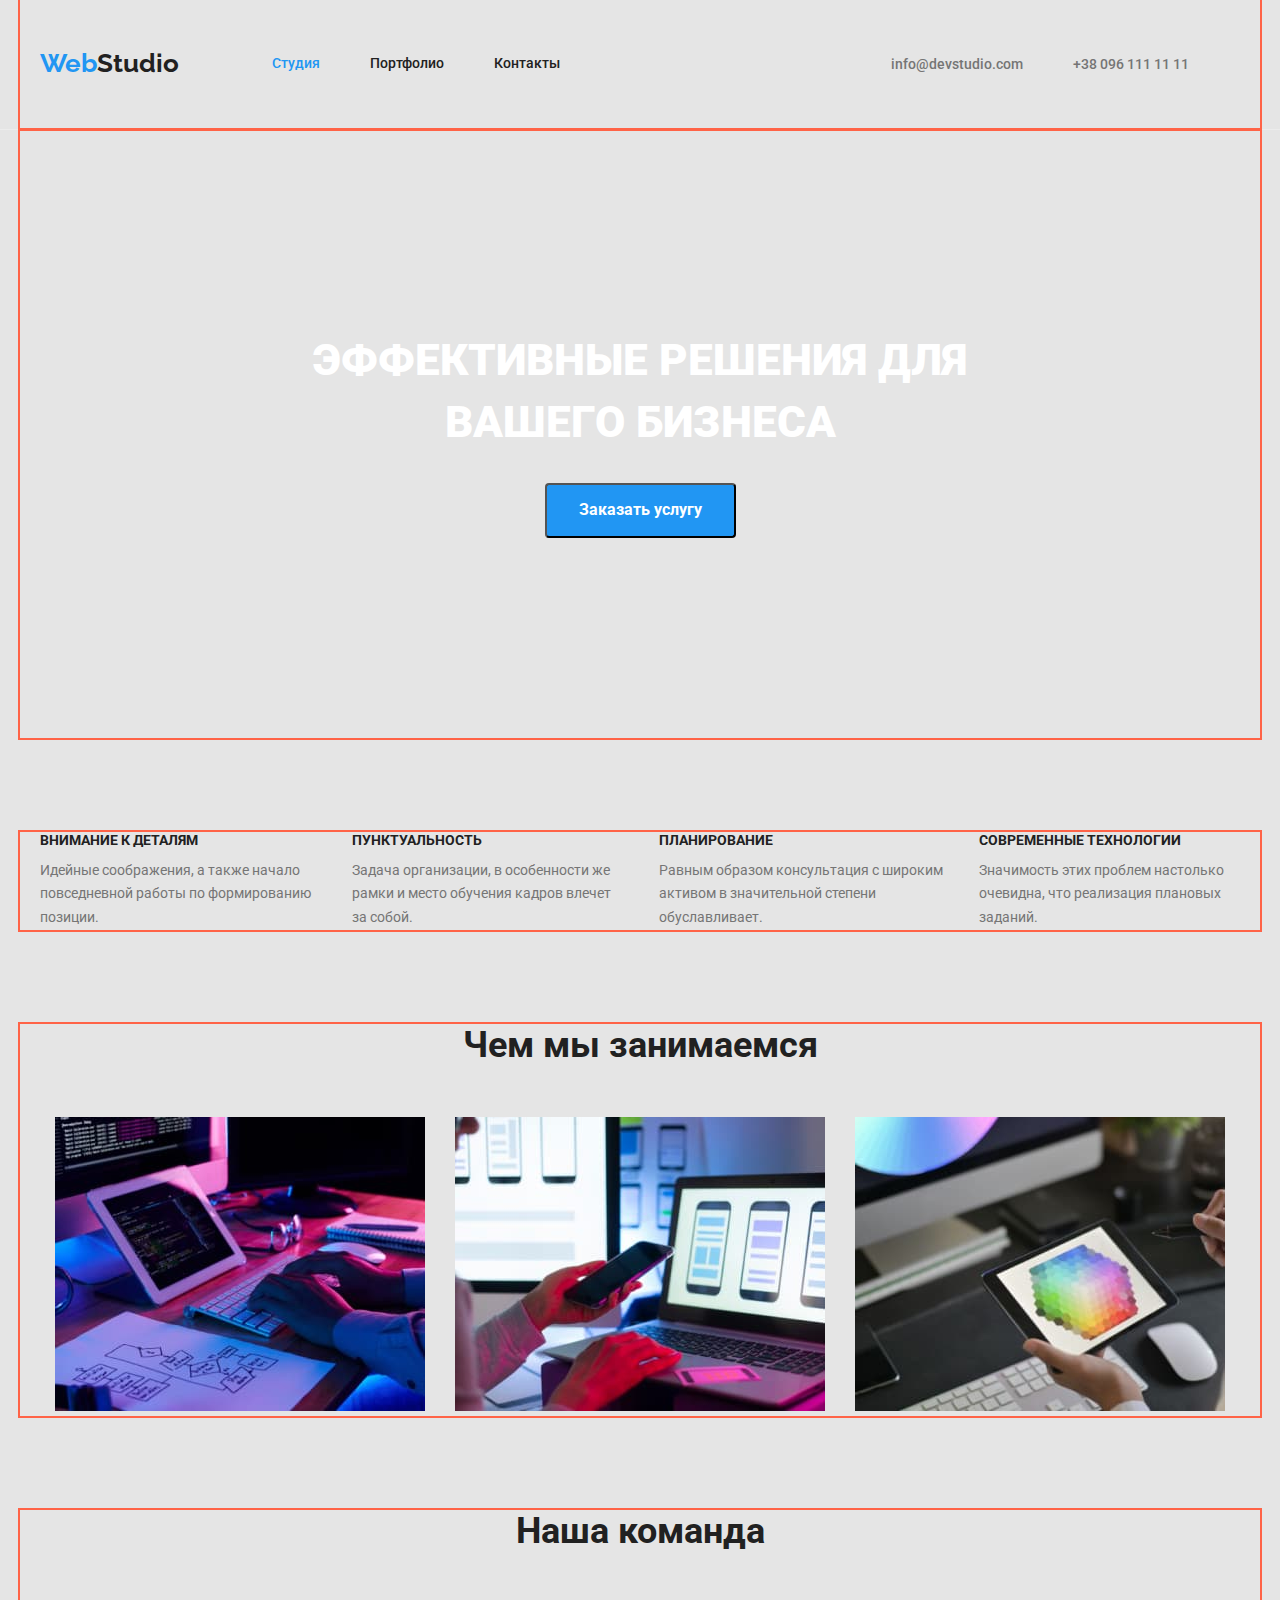
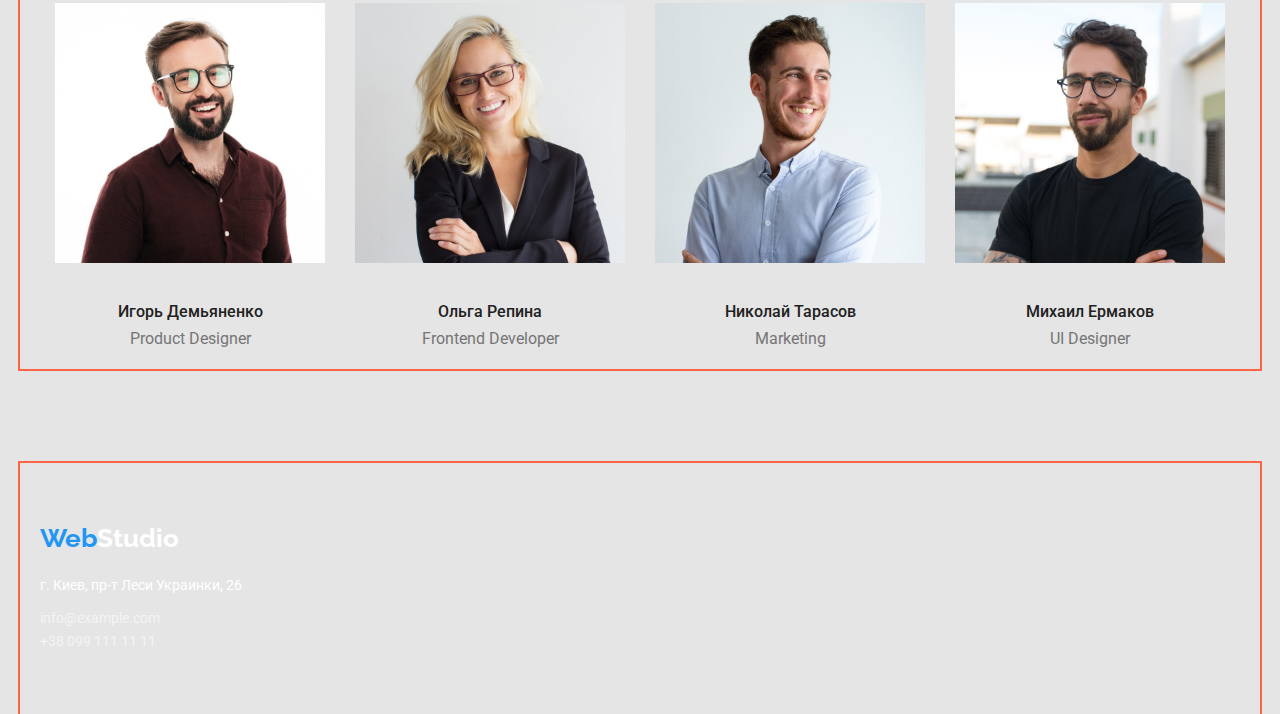
==== commit 4f5a38cf: "добавляет размеры" ====
--- a/index.html
+++ b/index.html
@@ -115,10 +115,12 @@
 
     <footer class="footer">
       <div class="container">
-        <a href="index.html" class="logo">Web<span class="logo-footer">Studio</span></a>
-        <address class="address">г. Киев, пр-т Леси Украинки, 26</address>
-        <a href="mailto:info@example.com" class="footer-link">info@example.com</a><br />
-        <a href="tel:+380991111111" class="footer-link">+38 099 111 11 11</a>
+        <div class="contacts">
+          <a href="index.html" class="logo">Web<span class="logo-footer">Studio</span></a>
+          <address class="address">г. Киев, пр-т Леси Украинки, 26</address>
+          <a href="mailto:info@example.com" class="footer-link">info@example.com</a><br />
+          <a href="tel:+380991111111" class="footer-link">+38 099 111 11 11</a>
+        </div>
       </div>
     </footer>
   </body>
--- a/css/styles.css
+++ b/css/styles.css
@@ -36,7 +36,6 @@
 
 .page-header {
   border-bottom: 1px solid #ececec;
-  padding-top: 94px;
 }
 
 .logo {
@@ -72,6 +71,9 @@
 .main-nav {
   display: flex;
   align-items: center;
+
+  padding-top: 24px;
+  padding-bottom: 25px;
 }
 
 /* site-nav */
@@ -130,9 +132,13 @@
 
 /* main section */
 
+.main .container {
+  padding-top: 200px;
+  padding-bottom: 200px;
+}
+
 .main {
   text-align: center;
-  padding-top: 94px;
 }
 
 .main-title {
@@ -257,9 +263,18 @@
 
 /* footer */
 
+.contacts {
+  padding-top: 60px;
+  padding-bottom: 60px;
+  width: 231px;
+}
+
+.contacts .footer-link {
+  padding-bottom: 9px;
+}
+
 .footer {
   padding-top: 94px;
-  padding-bottom: 94px;
 }
 
 .logo-footer {
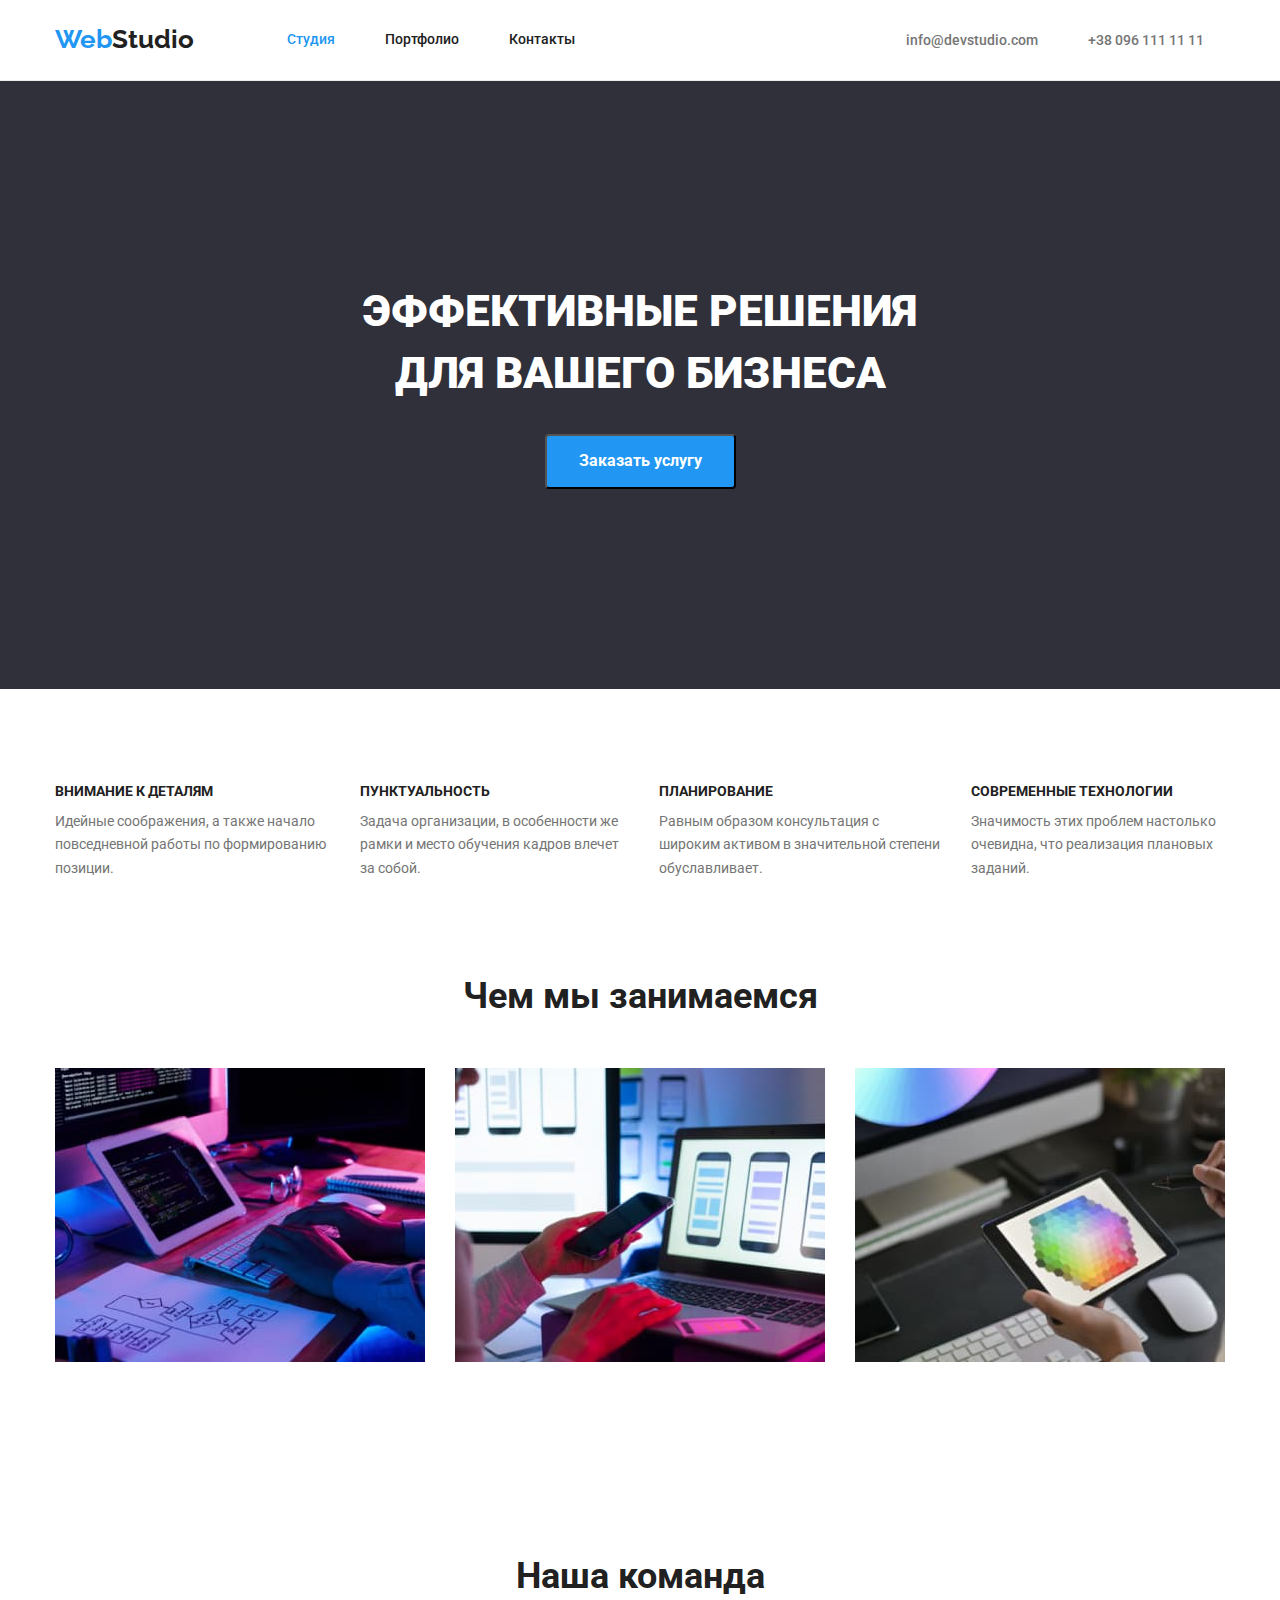
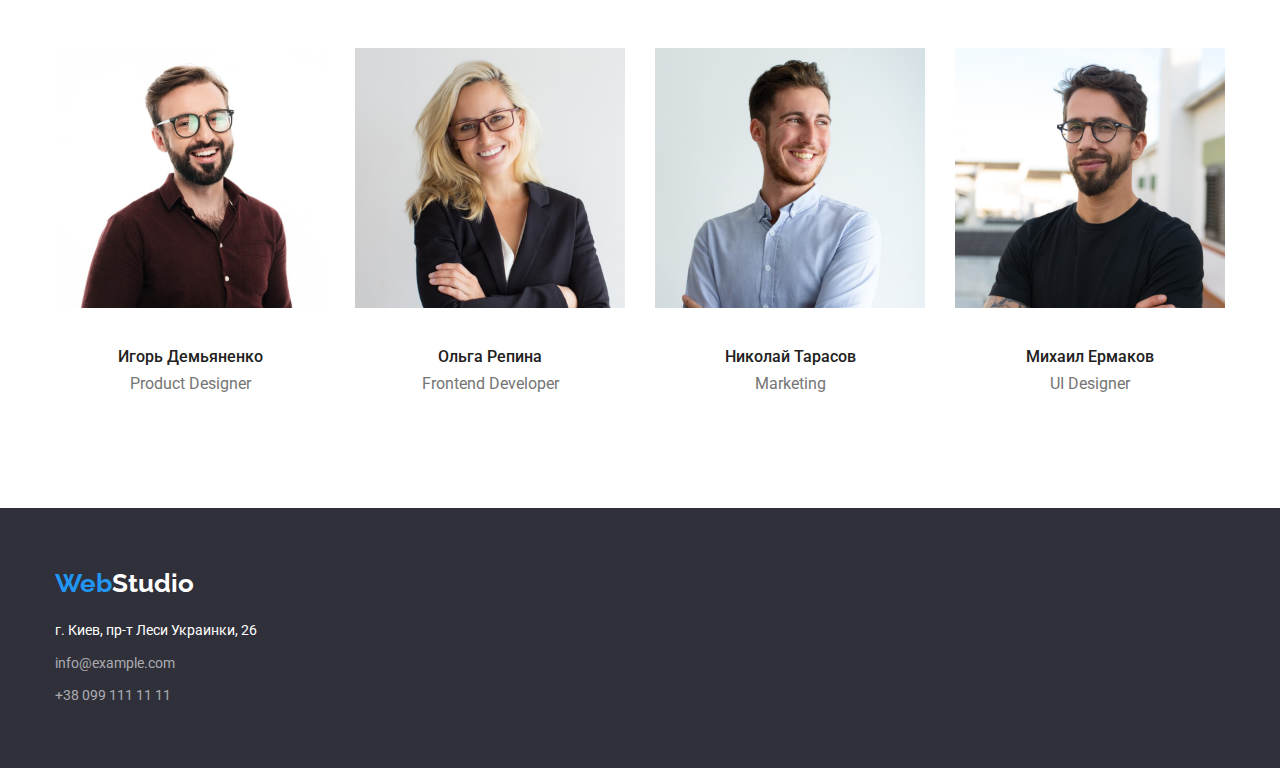
==== commit 928b4047: "изменяет геометрию" ====
--- a/index.html
+++ b/index.html
@@ -38,7 +38,10 @@
       <!--Main section-->
       <section class="main">
         <div class="container">
-          <h1 class="main-title">Эффективные решения для вашего бизнеса</h1>
+          <h1 class="main-title">
+            Эффективные решения <br />
+            для вашего бизнеса
+          </h1>
 
           <button type="button" class="button primary">Заказать услугу</button>
         </div>
@@ -83,9 +86,9 @@
       </section>
 
       <!--Team section-->
-      <section class="section">
+      <section class="section teams">
         <div class="container">
-          <h2 class="section-title">Наша команда</h2>
+          <h2 class="section-title team">Наша команда</h2>
 
           <ul class="team list">
             <li class="item">
@@ -115,12 +118,10 @@
 
     <footer class="footer">
       <div class="container">
-        <div class="contacts">
-          <a href="index.html" class="logo">Web<span class="logo-footer">Studio</span></a>
-          <address class="address">г. Киев, пр-т Леси Украинки, 26</address>
-          <a href="mailto:info@example.com" class="footer-link">info@example.com</a><br />
-          <a href="tel:+380991111111" class="footer-link">+38 099 111 11 11</a>
-        </div>
+        <a href="index.html" class="logo">Web<span class="logo-footer">Studio</span></a>
+        <address class="address">г. Киев, пр-т Леси Украинки, 26</address>
+        <a href="mailto:info@example.com" class="footer-link">info@example.com</a><br />
+        <a href="tel:+380991111111" class="footer-link">+38 099 111 11 11</a>
       </div>
     </footer>
   </body>
--- a/css/styles.css
+++ b/css/styles.css
@@ -11,25 +11,24 @@
   --primary-text-color: #757575;
   --title-text-color: #212121;
   --accent-color: #2196f3;
-  --primary-bg-color: #f5f4fa;
-  --secondary-bg-color: #e5e5e5;
+  --primary-bg-color: #ffffff;
+  --secondary-bg-color: #f5f4fa;
   --primary-white-color: #ffffff;
   --footer-bg-color: #2f303a;
 }
 
 body {
   color: var(--primary-text-color);
-  background-color: var(--secondary-bg-color);
+  background-color: var(--primary-bg-color);
   font-family: roboto, sans-serif;
 }
 
 .container {
   margin-left: auto;
   margin-right: auto;
-  padding-right: 20px;
-  padding-left: 20px;
-  width: 1240px;
-  outline: 2px solid tomato;
+  padding-right: 15px;
+  padding-left: 15px;
+  width: 1200px;
 }
 
 /* page-header */
@@ -66,14 +65,13 @@
 
 .nav {
   margin-right: 331px;
-}
-
-.main-nav {
-  display: flex;
-  align-items: center;
-
   padding-top: 24px;
   padding-bottom: 25px;
+}
+
+.main-nav {
+  display: flex;
+  align-items: center;
 }
 
 /* site-nav */
@@ -132,13 +130,12 @@
 
 /* main section */
 
-.main .container {
+.main {
+  text-align: center;
+  background-color: var(--footer-bg-color);
+
   padding-top: 200px;
   padding-bottom: 200px;
-}
-
-.main {
-  text-align: center;
 }
 
 .main-title {
@@ -229,18 +226,23 @@
 
 /* team */
 
+.teams {
+  padding-bottom: 94px;
+}
+
 .team {
   display: flex;
   justify-content: center;
+  padding-top: 94px;
 }
 
 .team .item {
-  padding-right: 30px;
+  margin-right: 30px;
   text-align: center;
 }
 
 .team .item:last-child {
-  padding-right: 0;
+  margin-right: 0;
 }
 
 .team .title {
@@ -263,18 +265,10 @@
 
 /* footer */
 
-.contacts {
+.footer {
+  background-color: var(--footer-bg-color);
   padding-top: 60px;
   padding-bottom: 60px;
-  width: 231px;
-}
-
-.contacts .footer-link {
-  padding-bottom: 9px;
-}
-
-.footer {
-  padding-top: 94px;
 }
 
 .logo-footer {
@@ -290,7 +284,6 @@
 
 .address {
   margin-top: 20px;
-  margin-bottom: 9px;
 
   color: rgba(255, 255, 255, 1);
   font-size: 14px;
@@ -299,6 +292,9 @@
 }
 
 .footer-link {
+  display: inline-block;
+  margin-top: 9px;
+
   color: rgba(255, 255, 255, 0.6);
   font-size: 14px;
   line-height: 1.7;
@@ -332,7 +328,7 @@
 
 .button.secondary {
   color: var(--title-text-color);
-  background-color: var(--primary-bg-color);
+  background-color: var(--secondary-bg-color);
   font-family: inherit;
   font-weight: 500;
   font-size: 16px;
@@ -356,9 +352,13 @@
 
 /* стили для portfolio.html */
 
+.cards {
+  padding-bottom: 94px;
+}
+
 .progect {
   display: flex;
-  margin-bottom: 34px;
+  margin-bottom: 50px;
   justify-content: center;
 }
 
@@ -377,7 +377,6 @@
 }
 
 .progects .item {
-  border-bottom: 1px solid #eeeeee;
   width: 370px;
   margin-right: 30px;
   margin-bottom: 30px;
@@ -401,10 +400,15 @@
   width: 1px !important;
   overflow: hidden;
 }
+
+.names {
+  border: 1px solid #eeeeee;
+
+  min-width: 322px;
+  padding: 20px 24px;
+}
+
 .progects .title {
-  margin-top: 20px;
-  margin-bottom: 4px;
-
   color: var(--title-text-color);
   font-weight: 700;
   font-size: 18px;
@@ -412,10 +416,9 @@
 }
 
 .progects .text {
-  margin-bottom: 20px;
-
   font-size: 16px;
   line-height: 1.9;
+  margin-top: 4px;
 }
 
 .text {
